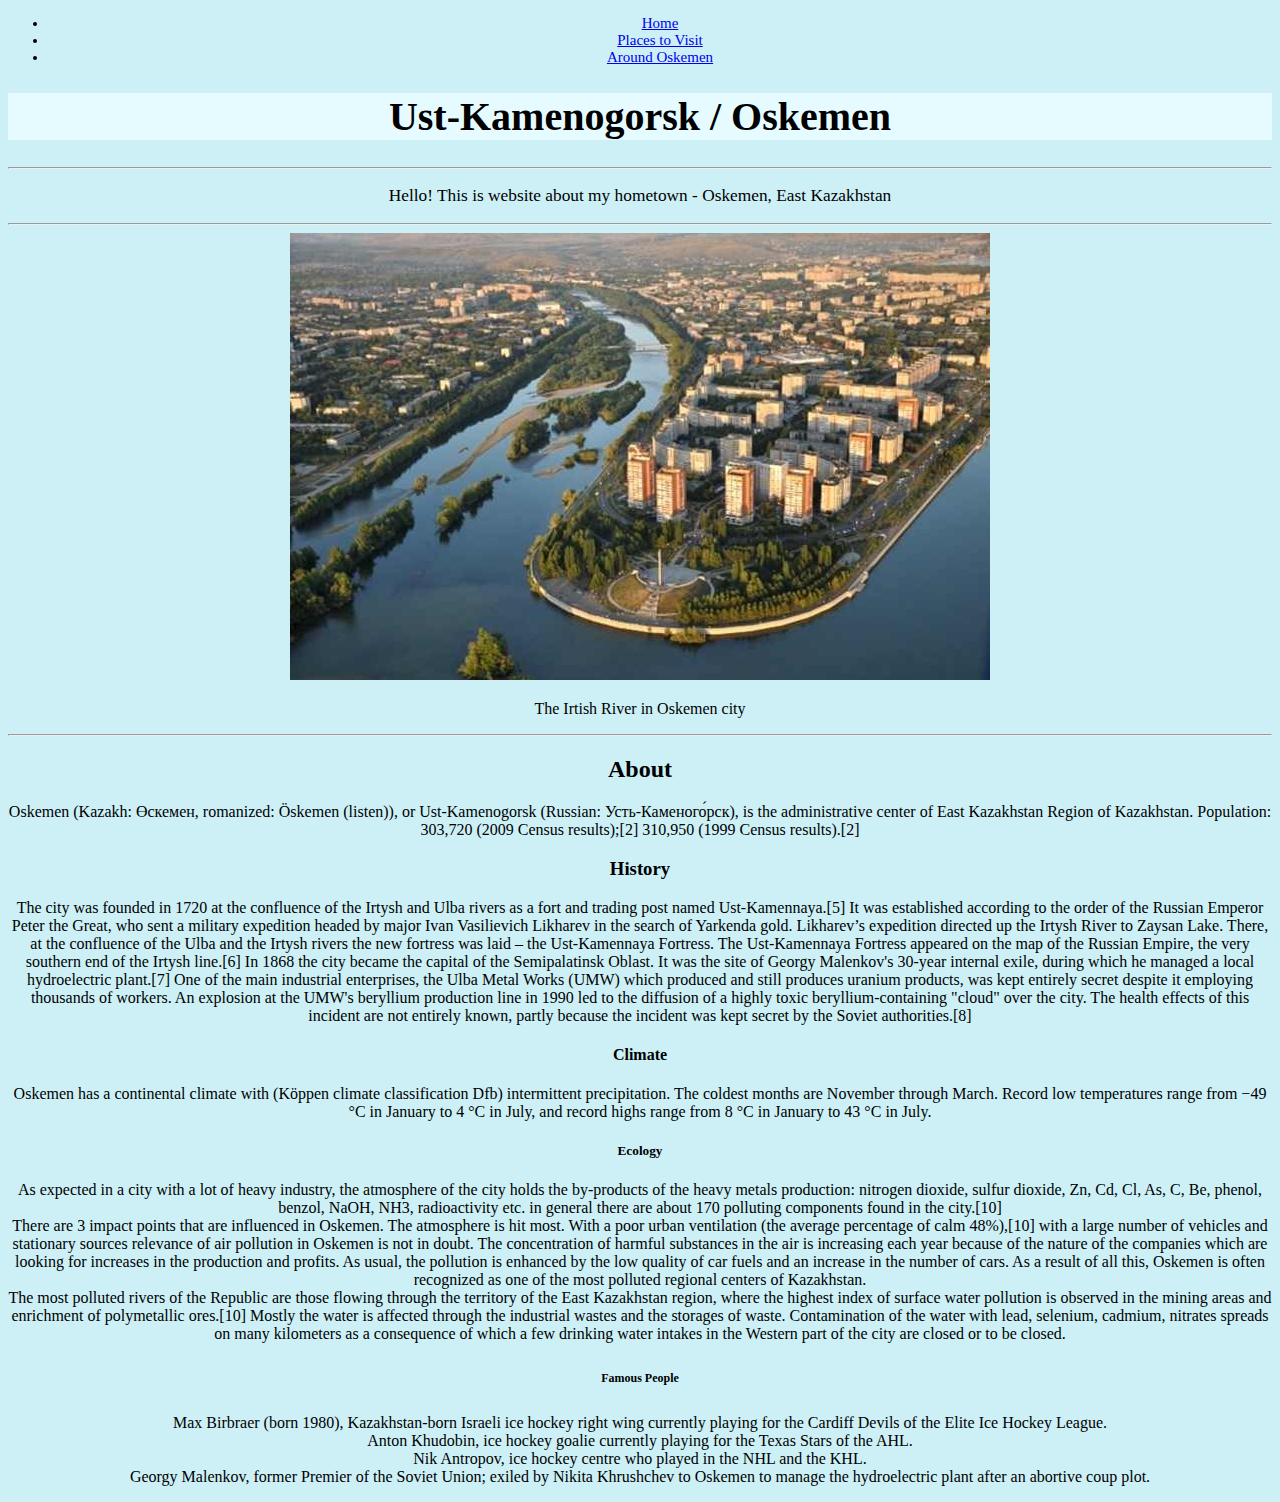
==== index.html @ d0697149 "Commiting using git" ====
<!DOCTYPE html>
<html lang="en">
<head>
<meta charset="UTF-8">
<title>My Hometown</title>
</head>
<body style="text-align: center;font-family: Optima; background-color:#CDF0F7;">
<ul style="font-size: 15px; ">
	<li><a href="index.html">Home</a></li>
	<li><a href="Attractions.html">Places to Visit</a></li>
	<li><a href="around.html">Around Oskemen</a></li>
</ul>

<h1 style="font-size: 30pt; background-color:#E5FBFF;"><strong>Ust-Kamenogorsk / Oskemen</strong></h1>
<hr>
<p style="font-size: 13pt;">Hello! This is website about my hometown - Oskemen, East Kazakhstan</p>
<hr>

	<img src="uka.jpeg" alt="Irtish River" width=“110” height=“60”>
	<p style="text-align: center">The Irtish River in Oskemen city</p>
<hr>

<h2>About</h2>

	<p>Oskemen (Kazakh: Өскемен, romanized: Öskemen (listen)), or Ust-Kamenogorsk (Russian: Усть-Каменого́рск), is the administrative center of East Kazakhstan Region of Kazakhstan. Population: 303,720 (2009 Census results);[2] 310,950 (1999 Census results).[2]</p> <!– this info is taken from https://en.wikipedia.org/wiki/Oskemen --> 


<h3>History</h3>

<p>The city was founded in 1720 at the confluence of the Irtysh and Ulba rivers as a fort and trading post named Ust-Kamennaya.[5] It was established according to the order of the Russian Emperor Peter the Great, who sent a military expedition headed by major Ivan Vasilievich Likharev in the search of Yarkenda gold. Likharev’s expedition directed up the Irtysh River to Zaysan Lake. There, at the confluence of the Ulba and the Irtysh rivers the new fortress was laid – the Ust-Kamennaya Fortress. The Ust-Kamennaya Fortress appeared on the map of the Russian Empire, the very southern end of the Irtysh line.[6] In 1868 the city became the capital of the Semipalatinsk Oblast. It was the site of Georgy Malenkov's 30-year internal exile, during which he managed a local hydroelectric plant.[7]

One of the main industrial enterprises, the Ulba Metal Works (UMW) which produced and still produces uranium products, was kept entirely secret despite it employing thousands of workers. An explosion at the UMW's beryllium production line in 1990 led to the diffusion of a highly toxic beryllium-containing "cloud" over the city. The health effects of this incident are not entirely known, partly because the incident was kept secret by the Soviet authorities.[8]</p> 

	<h4>Climate</h4>
<p>Oskemen has a continental climate with (Köppen climate classification Dfb) intermittent precipitation. The coldest months are November through March. Record low temperatures range from −49 °C in January to 4 °C in July, and record highs range from 8 °C in January to 43 °C in July.</p>

	<h5>Ecology</h5>
<p>As expected in a city with a lot of heavy industry, the atmosphere of the city holds the by-products of the heavy metals production: nitrogen dioxide, sulfur dioxide, Zn, Cd, Cl, As, C, Be, phenol, benzol, NaOH, NH3, radioactivity etc. in general there are about 170 polluting components found in the city.[10]<br>

There are 3 impact points that are influenced in Oskemen. The atmosphere is hit most. With a poor urban ventilation (the average percentage of calm 48%),[10] with a large number of vehicles and stationary sources relevance of air pollution in Oskemen is not in doubt. The concentration of harmful substances in the air is increasing each year because of the nature of the companies which are looking for increases in the production and profits. As usual, the pollution is enhanced by the low quality of car fuels and an increase in the number of cars. As a result of all this, Oskemen is often recognized as one of the most polluted regional centers of Kazakhstan.
<br>
The most polluted rivers of the Republic are those flowing through the territory of the East Kazakhstan region, where the highest index of surface water pollution is observed in the mining areas and enrichment of polymetallic ores.[10] Mostly the water is affected through the industrial wastes and the storages of waste. Contamination of the water with lead, selenium, cadmium, nitrates spreads on many kilometers as a consequence of which a few drinking water intakes in the Western part of the city are closed or to be closed.</p>

	<h6 style="font-size: 12px">Famous People</h6>
<p>Max Birbraer (born 1980), Kazakhstan-born Israeli ice hockey right wing currently playing for the Cardiff Devils of the Elite Ice Hockey League.
<br>Anton Khudobin, ice hockey goalie currently playing for the Texas Stars of the AHL.<br>
Nik Antropov, ice hockey centre who played in the NHL and the KHL.<br>
Georgy Malenkov, former Premier of the Soviet Union; exiled by Nikita Khrushchev to Oskemen to manage the hydroelectric plant after an abortive coup plot.</p>

</body>
</html>
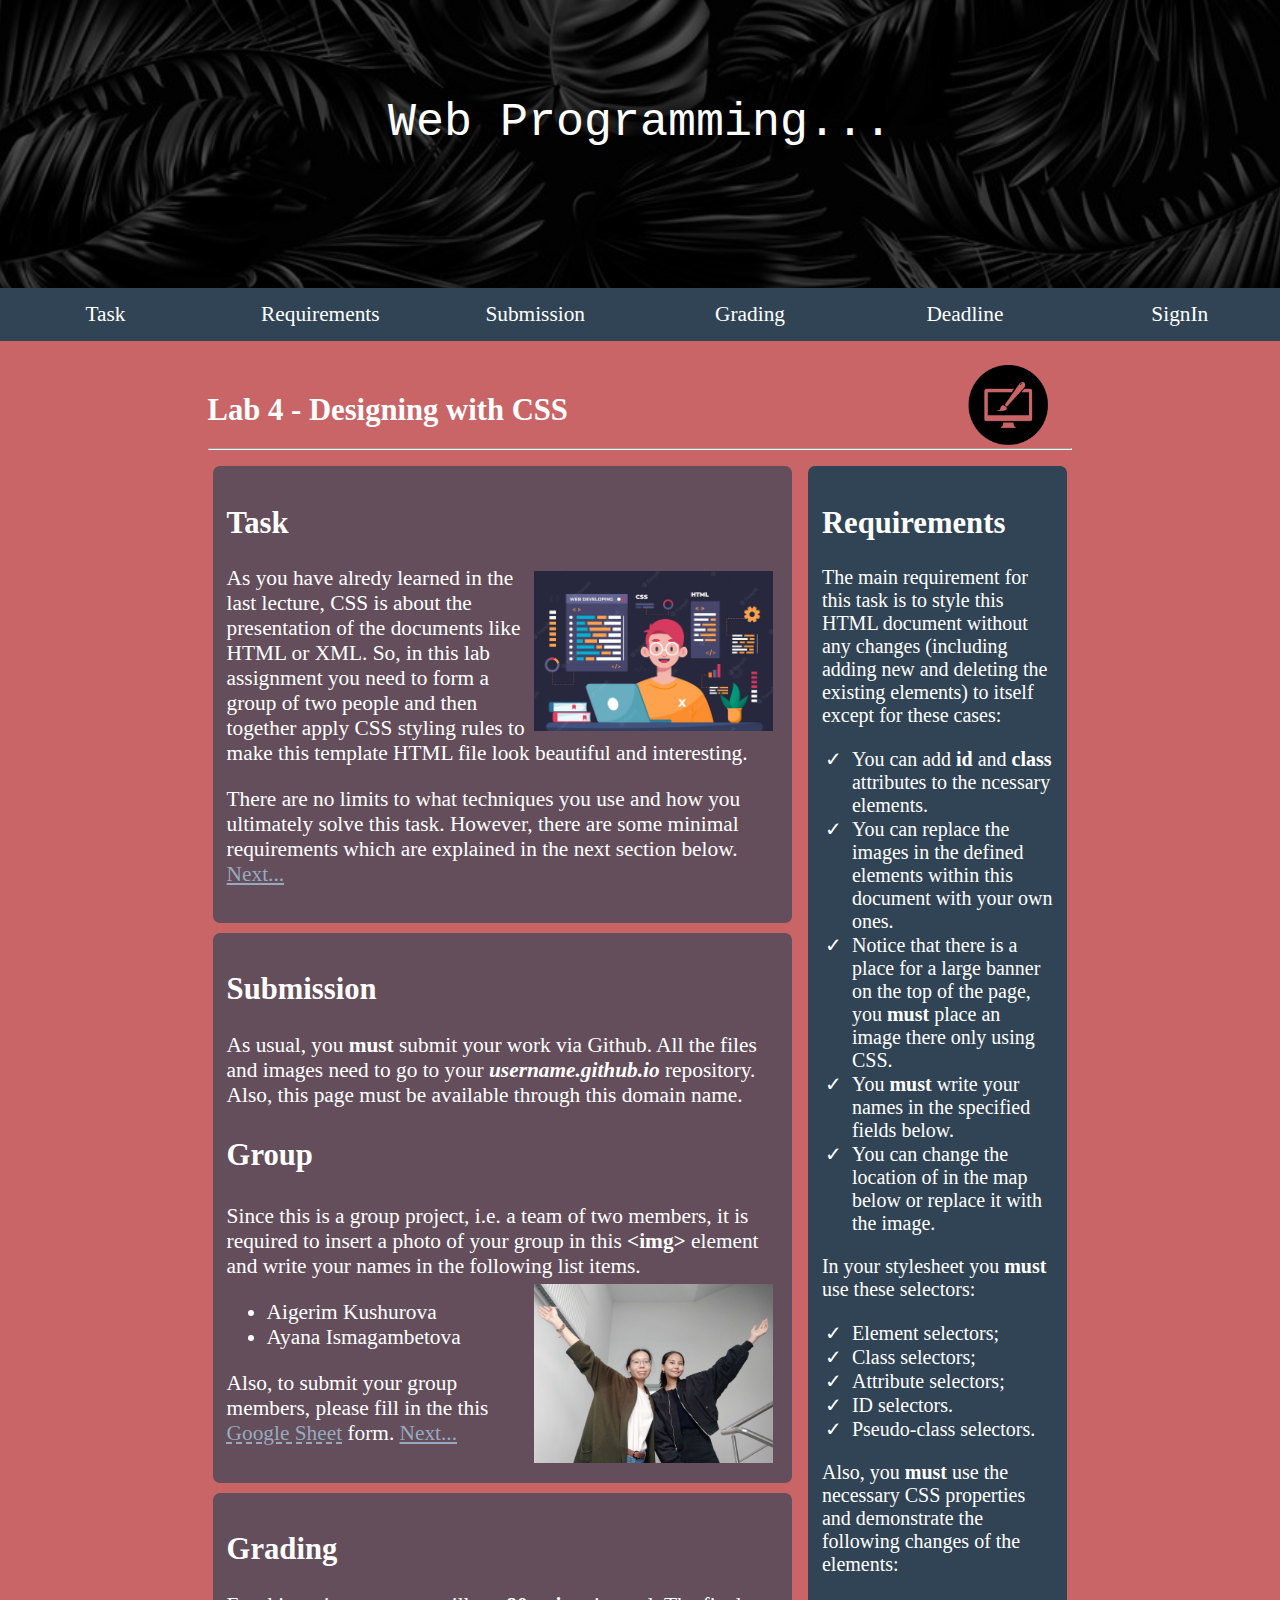
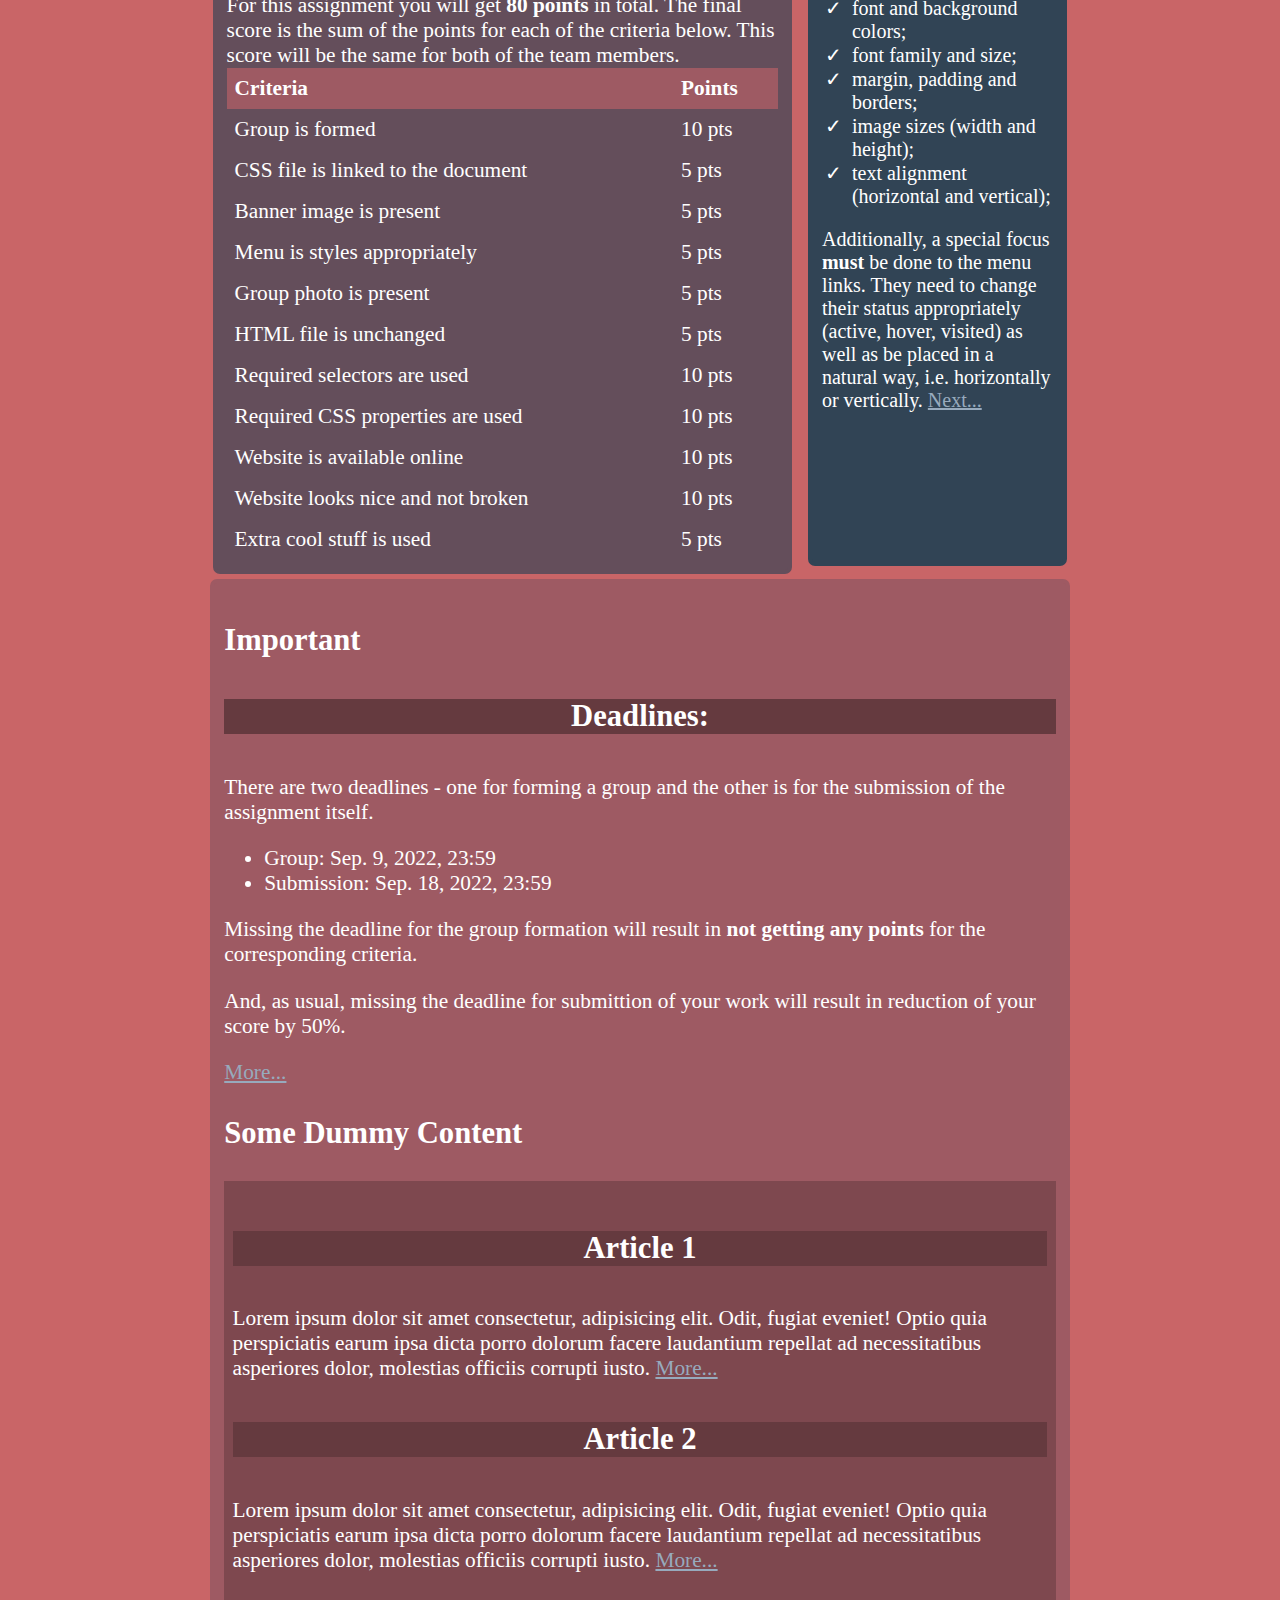
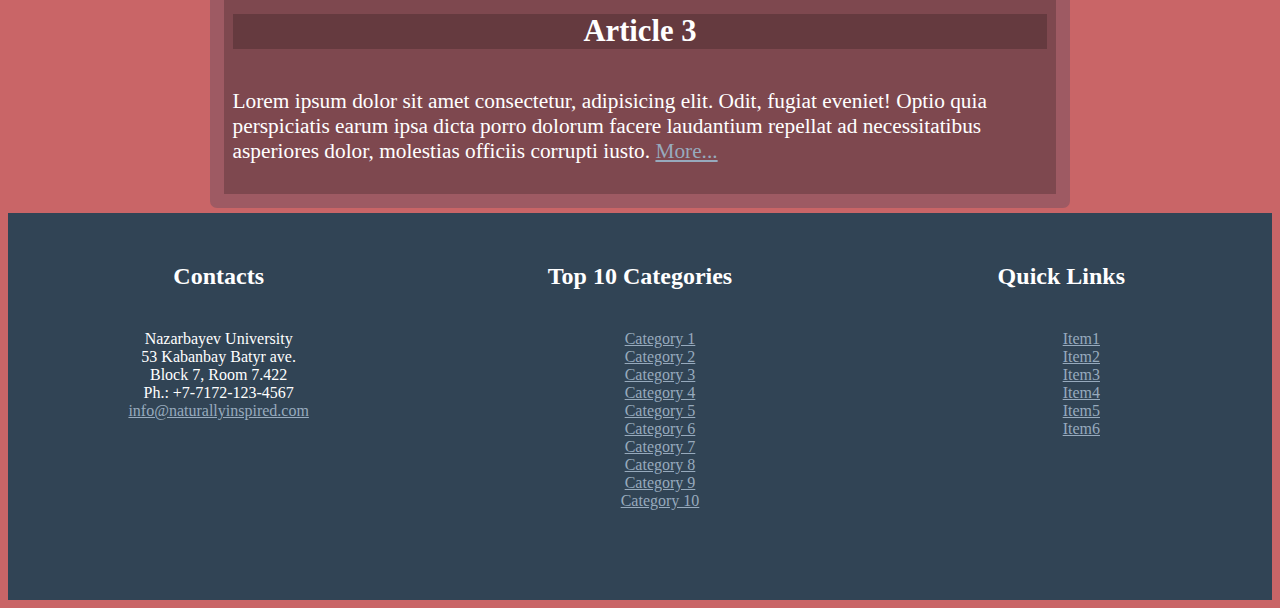
==== commit 7e88e824: "lab4-5" ====
--- a/index.html
+++ b/index.html
@@ -1,51 +1,323 @@
 <!DOCTYPE html>
 <html lang="en">
 <head>
-<meta charset="UTF-8">
-<title>My Hometown</title>
+  <meta charset="UTF-8">
+  <meta http-equiv="X-UA-Compatible" content="IE=edge">
+  <meta name="viewport" content="width=device-width, initial-scale=1.0">
+ <!--linking css style file-->
+ <link rel='stylesheet' href='mystyles.css'>
+  <title>CSS Design</title>
 </head>
-<body style="text-align: center;font-family: Optima; background-color:#CDF0F7;">
-<ul style="font-size: 15px; ">
-	<li><a href="index.html">Home</a></li>
-	<li><a href="Attractions.html">Places to Visit</a></li>
-	<li><a href="around.html">Around Oskemen</a></li>
-</ul>
-
-<h1 style="font-size: 30pt; background-color:#E5FBFF;"><strong>Ust-Kamenogorsk / Oskemen</strong></h1>
-<hr>
-<p style="font-size: 13pt;">Hello! This is website about my hometown - Oskemen, East Kazakhstan</p>
-<hr>
-
-	<img src="uka.jpeg" alt="Irtish River" width=“110” height=“60”>
-	<p style="text-align: center">The Irtish River in Oskemen city</p>
-<hr>
-
-<h2>About</h2>
-
-	<p>Oskemen (Kazakh: Өскемен, romanized: Öskemen (listen)), or Ust-Kamenogorsk (Russian: Усть-Каменого́рск), is the administrative center of East Kazakhstan Region of Kazakhstan. Population: 303,720 (2009 Census results);[2] 310,950 (1999 Census results).[2]</p> <!– this info is taken from https://en.wikipedia.org/wiki/Oskemen --> 
-
-
-<h3>History</h3>
-
-<p>The city was founded in 1720 at the confluence of the Irtysh and Ulba rivers as a fort and trading post named Ust-Kamennaya.[5] It was established according to the order of the Russian Emperor Peter the Great, who sent a military expedition headed by major Ivan Vasilievich Likharev in the search of Yarkenda gold. Likharev’s expedition directed up the Irtysh River to Zaysan Lake. There, at the confluence of the Ulba and the Irtysh rivers the new fortress was laid – the Ust-Kamennaya Fortress. The Ust-Kamennaya Fortress appeared on the map of the Russian Empire, the very southern end of the Irtysh line.[6] In 1868 the city became the capital of the Semipalatinsk Oblast. It was the site of Georgy Malenkov's 30-year internal exile, during which he managed a local hydroelectric plant.[7]
-
-One of the main industrial enterprises, the Ulba Metal Works (UMW) which produced and still produces uranium products, was kept entirely secret despite it employing thousands of workers. An explosion at the UMW's beryllium production line in 1990 led to the diffusion of a highly toxic beryllium-containing "cloud" over the city. The health effects of this incident are not entirely known, partly because the incident was kept secret by the Soviet authorities.[8]</p> 
-
-	<h4>Climate</h4>
-<p>Oskemen has a continental climate with (Köppen climate classification Dfb) intermittent precipitation. The coldest months are November through March. Record low temperatures range from −49 °C in January to 4 °C in July, and record highs range from 8 °C in January to 43 °C in July.</p>
-
-	<h5>Ecology</h5>
-<p>As expected in a city with a lot of heavy industry, the atmosphere of the city holds the by-products of the heavy metals production: nitrogen dioxide, sulfur dioxide, Zn, Cd, Cl, As, C, Be, phenol, benzol, NaOH, NH3, radioactivity etc. in general there are about 170 polluting components found in the city.[10]<br>
-
-There are 3 impact points that are influenced in Oskemen. The atmosphere is hit most. With a poor urban ventilation (the average percentage of calm 48%),[10] with a large number of vehicles and stationary sources relevance of air pollution in Oskemen is not in doubt. The concentration of harmful substances in the air is increasing each year because of the nature of the companies which are looking for increases in the production and profits. As usual, the pollution is enhanced by the low quality of car fuels and an increase in the number of cars. As a result of all this, Oskemen is often recognized as one of the most polluted regional centers of Kazakhstan.
-<br>
-The most polluted rivers of the Republic are those flowing through the territory of the East Kazakhstan region, where the highest index of surface water pollution is observed in the mining areas and enrichment of polymetallic ores.[10] Mostly the water is affected through the industrial wastes and the storages of waste. Contamination of the water with lead, selenium, cadmium, nitrates spreads on many kilometers as a consequence of which a few drinking water intakes in the Western part of the city are closed or to be closed.</p>
-
-	<h6 style="font-size: 12px">Famous People</h6>
-<p>Max Birbraer (born 1980), Kazakhstan-born Israeli ice hockey right wing currently playing for the Cardiff Devils of the Elite Ice Hockey League.
-<br>Anton Khudobin, ice hockey goalie currently playing for the Texas Stars of the AHL.<br>
-Nik Antropov, ice hockey centre who played in the NHL and the KHL.<br>
-Georgy Malenkov, former Premier of the Soviet Union; exiled by Nikita Khrushchev to Oskemen to manage the hydroelectric plant after an abortive coup plot.</p>
-
+<body>
+  <!-- HEADER -->
+  <header>
+    <div class="banner">Web Programming...</div>
+  </header>
+
+  <!-- Navbar -->
+  <nav>
+      <a class="logo" href="#">
+        <img src="logo.png" alt="logo" width="80px" height="80px">
+      </a>
+      <ul class="menu">
+        <li><a class="active" href="#task">Task</a></li>
+        <li><a href="#requirements">Requirements</a></li>
+        <li><a href="#submission">Submission</a></li>
+        <li><a href="#grading">Grading</a></li>
+        <li><a href="#deadline">Deadline</a></li>
+        <li><a href="#">SignIn</a></li>
+      </ul>
+    </nav>
+
+  <!-- Main Content -->
+  <section class="main_content">
+    <h1 id="main-heading" class="topic">
+      Lab 4 - Designing with CSS 
+    </h1>
+    <hr>
+    <article id="task">
+      <h2 >Task</h2>
+      <p>
+        <img class="taskim" src="nature.jpeg" alt="" width="300px" height="210">
+        As you have alredy learned in the last lecture, 
+        CSS is about the presentation of the documents
+        like HTML or XML.
+        So, in this lab assignment you need to form a group of two people and then together apply
+        CSS styling rules to make this template HTML file look
+        beautiful and interesting.  
+      </p>
+      <p>
+        There are no 
+        limits to what techniques you use and how you 
+        ultimately solve this task. 
+        However, there are some minimal requirements
+        which are explained in the next section below.
+        <a href="#requirements">Next...</a>
+      </p>
+    </article>
+    <article id="requirements">
+      <h2 >Requirements</h2>
+      <p>
+        
+        The main requirement for this task is to 
+        style this HTML document without any 
+        changes (including adding new and deleting the existing elements) to itself except for these cases: 
+        <ul>
+          <li>
+            You can add <strong>id</strong>
+            and <strong>class</strong> 
+            attributes to the ncessary elements. 
+            </li>
+            <li>
+            You can replace the 
+            images in the defined elements within this document with your
+            own ones. 
+            </li><li>
+            Notice that there is a place for a 
+            large banner on the top of the page,
+            you <strong>must</strong> place an image there only using CSS.
+            </li>
+            <li>
+              You <strong>must</strong> write your names in the specified fields below.
+            </li>
+            <li>You can change the location
+              of in the map below or replace it with the image.
+            </li>
+        </ul>
+      </p>
+      <p>
+        In your stylesheet you <strong>must</strong>
+         use these selectors:
+        <ul>
+          <li>Element selectors;</li>
+          <li>Class selectors;</li>
+          <li>Attribute selectors;</li>
+          <li>ID selectors.</li>
+          <li>Pseudo-class selectors.</li>
+        </ul>
+      </p>
+      <p>
+        Also, you <strong>must</strong> 
+        use the necessary CSS properties
+        and demonstrate the following changes
+        of the elements:
+        <ul>
+          <li>font and background colors;</li>
+          <li>font family and size;</li>
+          <li>margin, padding and borders;</li>
+          <li>image sizes (width and height);</li>
+          <li>text alignment (horizontal and vertical);</li>
+        </ul>
+        Additionally, a special focus <strong>must</strong> 
+        be done to the menu links.        
+        They need to change their status appropriately 
+        (active, hover, visited)
+        as well as be placed in a natural way,
+        i.e. horizontally or vertically. 
+        <a href="#submission">Next...</a>
+      </p>
+    </article>
+    <article id="submission">
+      <h2>Submission</h2>
+      <p>
+       As usual, you <strong>must</strong> submit 
+       your work via Github. All the files and images need to go to 
+       your <strong> <i>username.github.io</i> </strong>repository. 
+       Also, this page must be available 
+       through this domain name.
+      </p>
+      <h3>Group</h3>
+      <p>
+        Since this is a group project, i.e. a team of two members,
+        it is required to insert a photo of your group
+        in this <strong>&lt;img&gt;</strong> element and write your names in the
+        following list items. <br>
+         <img src="planets.jpeg" class="planetimg" alt="" width="300px" height="210">
+
+        <ul>
+          <li>Aigerim Kushurova</li>
+          <li>Ayana Ismagambetova</li>
+        </ul>
+        Also, to submit your group members, 
+        please fill in the this 
+        <a href="#">Google Sheet</a> form. 
+        <a href="#grading">  Next...</a>
+      </p>
+    </article>
+    <article id="grading">
+      <h2>Grading</h2>
+      For this assignment you will get 
+      <strong>80 points</strong>  in total.
+      The final score is the sum of the points 
+      for each of the criteria below.
+      This score will be the same for both 
+      of the team members.
+      <table>
+        <tr>
+          <th>Criteria</th>
+          <th>Points</th>
+        </tr>
+        <tr>
+          <td>Group is formed </td>
+          <td>10 pts</td>
+        </tr>
+        <tr>
+          <td>CSS file is linked to the document</td>
+          <td>5 pts</td>
+        </tr>
+        <tr>
+          <td>Banner image is present</td>
+          <td>5 pts</td>
+        </tr>
+        <tr>
+          <td>Menu is styles appropriately</td>
+          <td>5 pts</td>
+        </tr>
+        
+        <tr>
+          <td>Group photo is present </td>
+          <td>5 pts</td>
+        </tr>
+         <tr>
+          <td>HTML file is unchanged</td>
+          <td>5 pts</td>
+        </tr>
+        <tr>
+          <td>Required selectors are used</td>
+          <td>10 pts</td>
+        </tr>
+        <tr>
+          <td>Required CSS properties are used</td>
+          <td>10 pts</td>
+        </tr>
+        <tr>
+          <td>Website is available online</td>
+          <td>10 pts</td>
+        </tr>
+        <tr>
+          <td>Website looks nice and not broken</td>
+          <td>10 pts</td>
+        </tr>
+        <tr>
+          <td>Extra cool stuff is used</td>
+          <td>5 pts</td>
+        </tr>
+        </tr>
+      </table>
+    </article>
+  </section>
+
+  <!-- Aside Information -->
+  <aside>
+    <h3>Important</h3>
+    <section class="aside_content">
+      <article id="deadline">
+        <h4>Deadlines:</h4>
+        There are two deadlines - one for 
+        forming a group and the other is for the 
+        submission of the assignment itself.
+        <ul>
+          <li>Group: Sep. 9, 2022, 23:59</li>
+          <li>Submission: Sep. 18, 2022, 23:59</li>
+        </ul>
+        <p>
+        Missing the deadline for the group formation will result in 
+        <strong> not getting any points</strong> for the corresponding criteria. <br>
+        </p>
+        <p>And, as usual, missing the deadline for submittion of your work will result in reduction of your score by 50%.</p>
+        
+        <a href="#">More...</a>
+      </article>
+      </section>
+     
+        <h3>Some Dummy Content</h3>
+       <section class="articles">
+        <article>
+        <h4>Article 1</h4>
+        <p>
+          Lorem ipsum dolor sit amet consectetur, 
+          adipisicing elit. Odit, fugiat eveniet! 
+          Optio quia perspiciatis earum ipsa dicta 
+          porro dolorum facere laudantium repellat 
+          ad necessitatibus asperiores dolor, molestias 
+          officiis corrupti iusto.
+          <a href="#">More...</a>
+        </p>
+      </article>
+      <article>
+        <h4>Article 2</h4>
+        <p>
+          Lorem ipsum dolor sit amet consectetur, 
+          adipisicing elit. Odit, fugiat eveniet! 
+          Optio quia perspiciatis earum ipsa dicta 
+          porro dolorum facere laudantium repellat 
+          ad necessitatibus asperiores dolor, molestias 
+          officiis corrupti iusto.
+          <a href="#">More...</a>
+        </p>
+      </article>
+      <article>
+        <h4>Article 3</h4>
+        <p>
+          Lorem ipsum dolor sit amet consectetur, 
+          adipisicing elit. Odit, fugiat eveniet! 
+          Optio quia perspiciatis earum ipsa dicta 
+          porro dolorum facere laudantium repellat 
+          ad necessitatibus asperiores dolor, molestias 
+          officiis corrupti iusto.
+          <a href="#">More...</a>
+        </p>
+      </article>
+    </section>
+  </aside>
+
+  <!-- FOOTER -->
+  <footer>
+    <div class="contacts">
+      <div class="cont_info">
+        <h5>Contacts</h5>
+        <p>
+          Nazarbayev University <br>
+          53 Kabanbay Batyr ave. <br>
+          Block 7, Room 7.422 <br>
+          Ph.: +7-7172-123-4567 <br>
+          <a href="mailto:info@naturallyinspired.com" class="email">
+            info@naturallyinspired.com
+          </a>
+        </p>
+      </div>
+      <div class="map">
+          <iframe src="https://maps.google.com/maps?q=Nazarbayev%20university,%20Nur-Sultan&t=&z=13&ie=UTF8&iwloc=&output=embed" 
+                  frameborder="0" scrolling="no" marginheight="0" marginwidth="0">
+          </iframe>
+      </div>
+    </div>
+    <div class="categories">
+      <h5>Top 10 Categories</h5>
+      <ul>
+        <li><a href="#">Category 1</a></li>
+        <li><a href="#">Category 2</a></li>
+        <li><a href="#">Category 3</a></li>
+        <li><a href="#">Category 4</a></li>
+        <li><a href="#">Category 5</a></li>
+        <li><a href="#">Category 6</a></li>
+        <li><a href="#">Category 7</a></li>
+        <li><a href="#">Category 8</a></li>
+        <li><a href="#">Category 9</a></li>
+        <li><a href="#">Category 10</a></li>
+      </ul>
+    </div>
+    <div class="quick_links">
+      <h5>Quick Links</h5>
+      <ul>
+        <li><a href="#">Item1</a></li>
+        <li><a href="#">Item2</a></li>
+        <li><a href="#">Item3</a></li>
+        <li><a href="#">Item4</a></li>
+        <li><a href="#">Item5</a></li>
+        <li><a href="#">Item6</a></li>
+      </ul>
+    </div>
+  </footer>
 </body>
 </html>--- a/mystyles.css
+++ b/mystyles.css
@@ -0,0 +1,248 @@
+
+html {
+  margin: 0;
+  padding: 0;
+}
+
+body {
+  color: white;
+  background-color: #C96567;
+  font-family: Baskerville;
+  font-size: 16pt;
+}
+
+
+ul.menu {
+  list-style-type: none;
+  width: 102%;
+  margin-top: 0;
+  margin-left: -10px;
+  padding: 0;
+  overflow: hidden;
+  position: relative;
+  top: 0;
+  font-family: Garamond, serif;
+}
+
+ul.menu li {
+  float: left;
+  width: 16.6666%;
+}
+
+ul.menu li a {
+  display: block;
+  color: white;
+  text-align: center;
+  padding: 14px 16px;
+  text-decoration: none;
+}
+
+ul.menu li a:hover {
+  background-color: #97aabd;
+  color: #644e5b;
+}
+
+ul.menu, .active {
+  background-color: #314455;
+  color: white;
+}
+
+a:link {
+  color: #97aabd;
+}
+
+a:visited {
+  color: black;
+}
+
+a:hover {
+  color: white;
+}
+
+a:active {
+  color: #97aabd;
+}
+
+.main_content {
+	width: 70%;
+	margin:  10px auto;
+  padding:  10px;
+}
+* {
+  box-sizing: border-box;
+}
+table {
+  border-collapse: collapse;
+  width: 100%;
+}
+
+th, td {
+  text-align: left;
+  padding: 8px;
+}
+
+th {
+  background-color: #9e5a63;
+  color: white;
+}
+.main_content a[href="#"] {
+  text-decoration: underline;
+  text-decoration-style: dashed;
+}
+#task, #submission, #grading {
+  float:  left;
+  width: 67%;
+  border: 4px solid #644e5b;
+  border-radius: 7px;
+  padding: 10px;
+  background-color: #644e5b;
+  margin: 5px;
+}
+
+#requirements {
+  float: right;
+  width: 30%;
+  border: 4px solid #314455;
+  border-radius: 7px;
+  padding: 10px;
+  background-color: #314455;
+  margin: 5px;
+  font-size: 15pt;
+  padding-bottom: 15%;
+}
+
+aside {
+  clear: both;
+}
+aside {
+  width: 68%;
+  margin:  5px auto;
+  padding:  10px;
+  border: 4px solid #9e5a63;
+  border-radius: 7px;
+  background-color: #9e5a63 ;
+}
+
+
+/*#requirements {
+	clear:  both;
+}*/
+
+
+.banner {
+  text-align: center;
+  color:  white;
+  font-size: 30pt ;
+  font-family: monospace;
+  background-image: url("banner.jpeg");
+  height: 250px;
+  background-position: center;
+  background-repeat: no-repeat;
+  background-size: cover;
+  position: relative;
+  margin: -10px;
+  vertical-align: middle;
+  line-height: 250px;
+  transition: width 2s, height 2s;
+}
+/*img transition*/
+.banner:hover {
+  height: 300px;
+  font-size: 35pt ;
+  vertical-align: middle;
+}
+
+
+.topic {
+  position: relative;
+}
+
+h1, h2, h3, h4 {
+  font-family: Optima;
+  font-size: 23pt;
+}
+
+h4 {text-align: center; background-color: #653A3F;}
+h5 { font-family: Optima;
+  font-size: 18pt;}
+
+.articles {
+  background-color: #7E484F;
+  padding: 1%;
+}
+
+.logo {
+  position: absolute;
+  padding-top: 6%;
+  padding-left: 75%;
+  padding-right: 15%;
+  animation-name: logoanim;
+  animation-duration: 3.5s;
+  animation-iteration-count: 3;
+}
+/*img animation*/
+@keyframes logoanim {
+  0%   {right:0px; }
+  25%  {right:0px; }
+  50%  {right:200px; }
+  75%  {right:0px; }
+  100% {right:0px; }
+}
+
+
+img.taskim {
+  height: 100%;
+  width: 250px;
+  float: right;
+  padding: 1%;
+}
+
+
+img.planetimg {
+  height: 100%;
+  width: 250px;
+  float: right;
+  padding: 1%;
+  transition: width 2s, height 2s;
+}
+ 
+/*img transition*/
+img.planetimg:hover {
+  height: 100%;
+  width: 300px;
+}
+
+
+footer ul {
+  list-style-type: none;
+}
+
+footer {
+  display: flex;
+  flex-direction: row;
+  background-color: #314455;
+  font-family: Optima;
+  font-size: 12pt;
+}
+footer > div {
+  width: 33%;
+  margin: 10px;
+  text-align: center;
+}
+
+#requirements ul li::marker {
+    content: '\2713';
+  }
+
+#requirements ul li {
+  padding-left: 10px;
+}
+
+#requirements ul {
+  padding-left: 1em;
+}
+
+
+.email {
+  color: #65A8B5;
+}
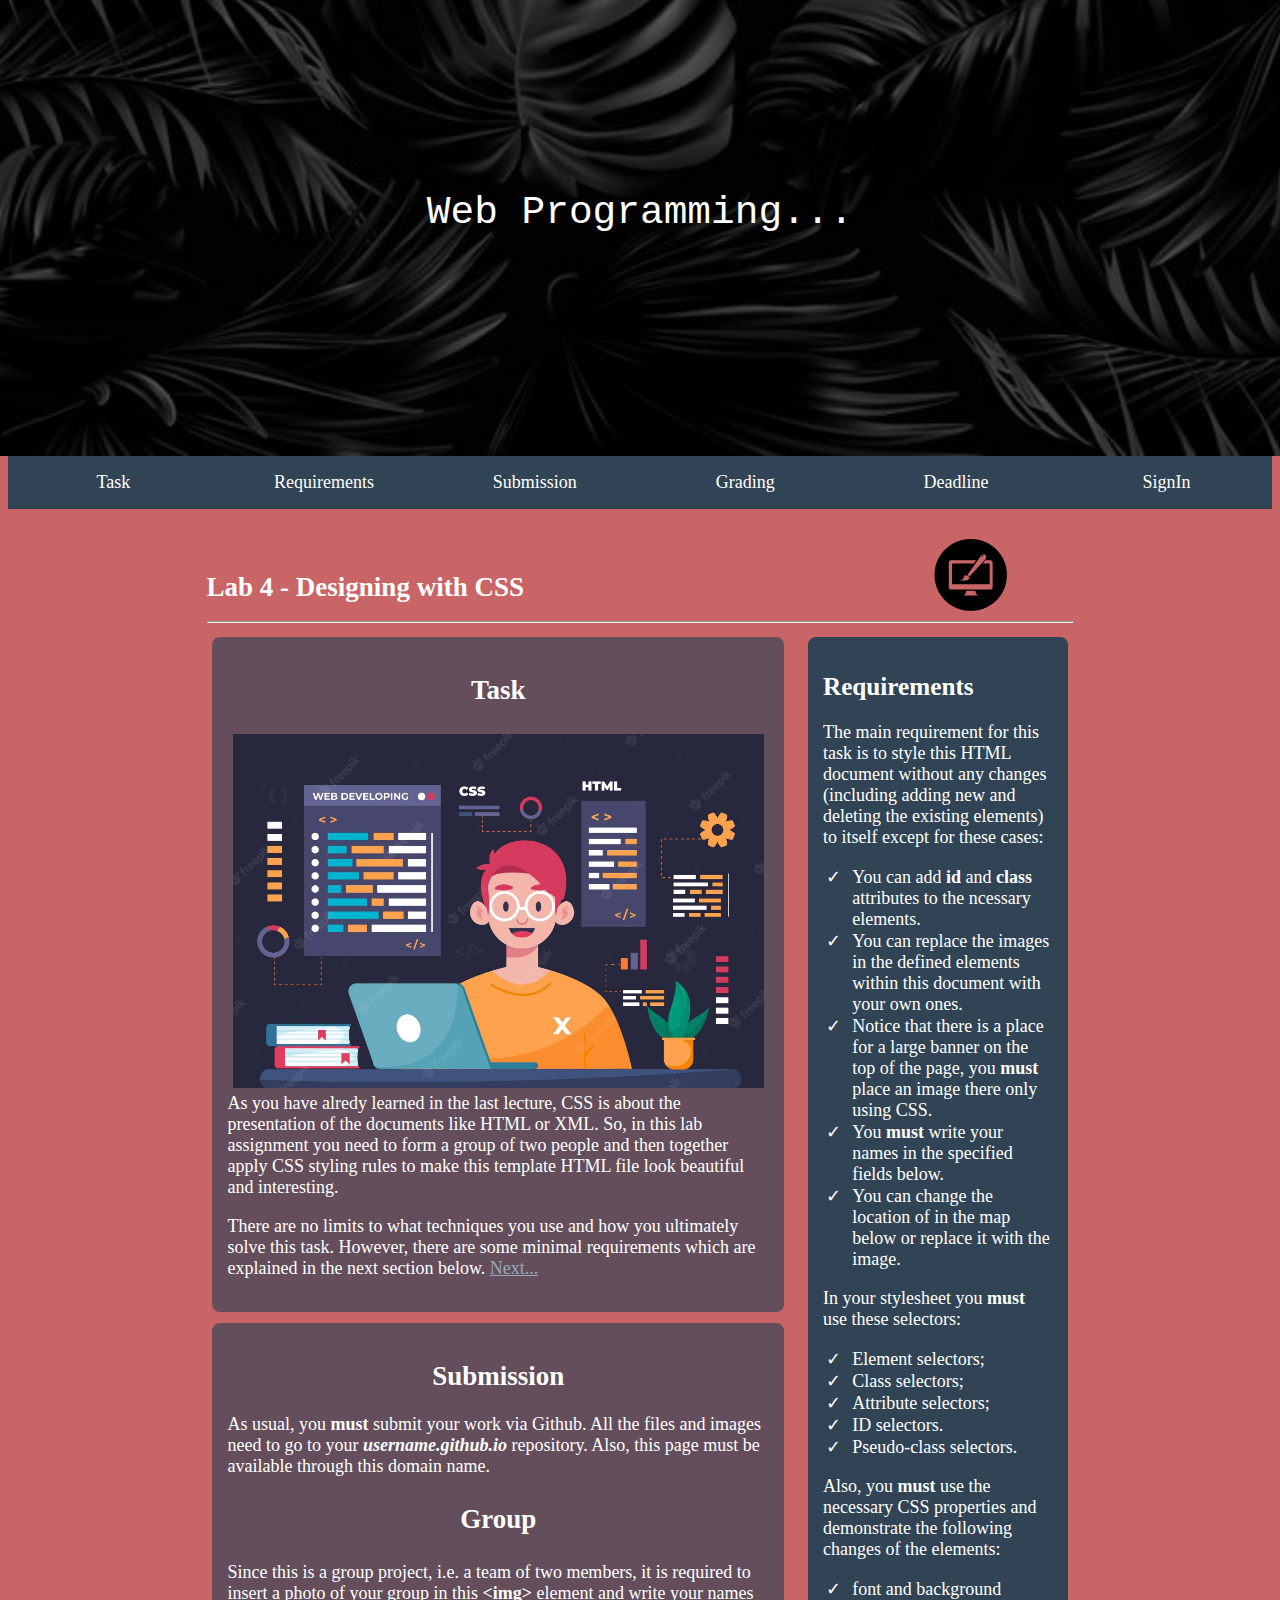
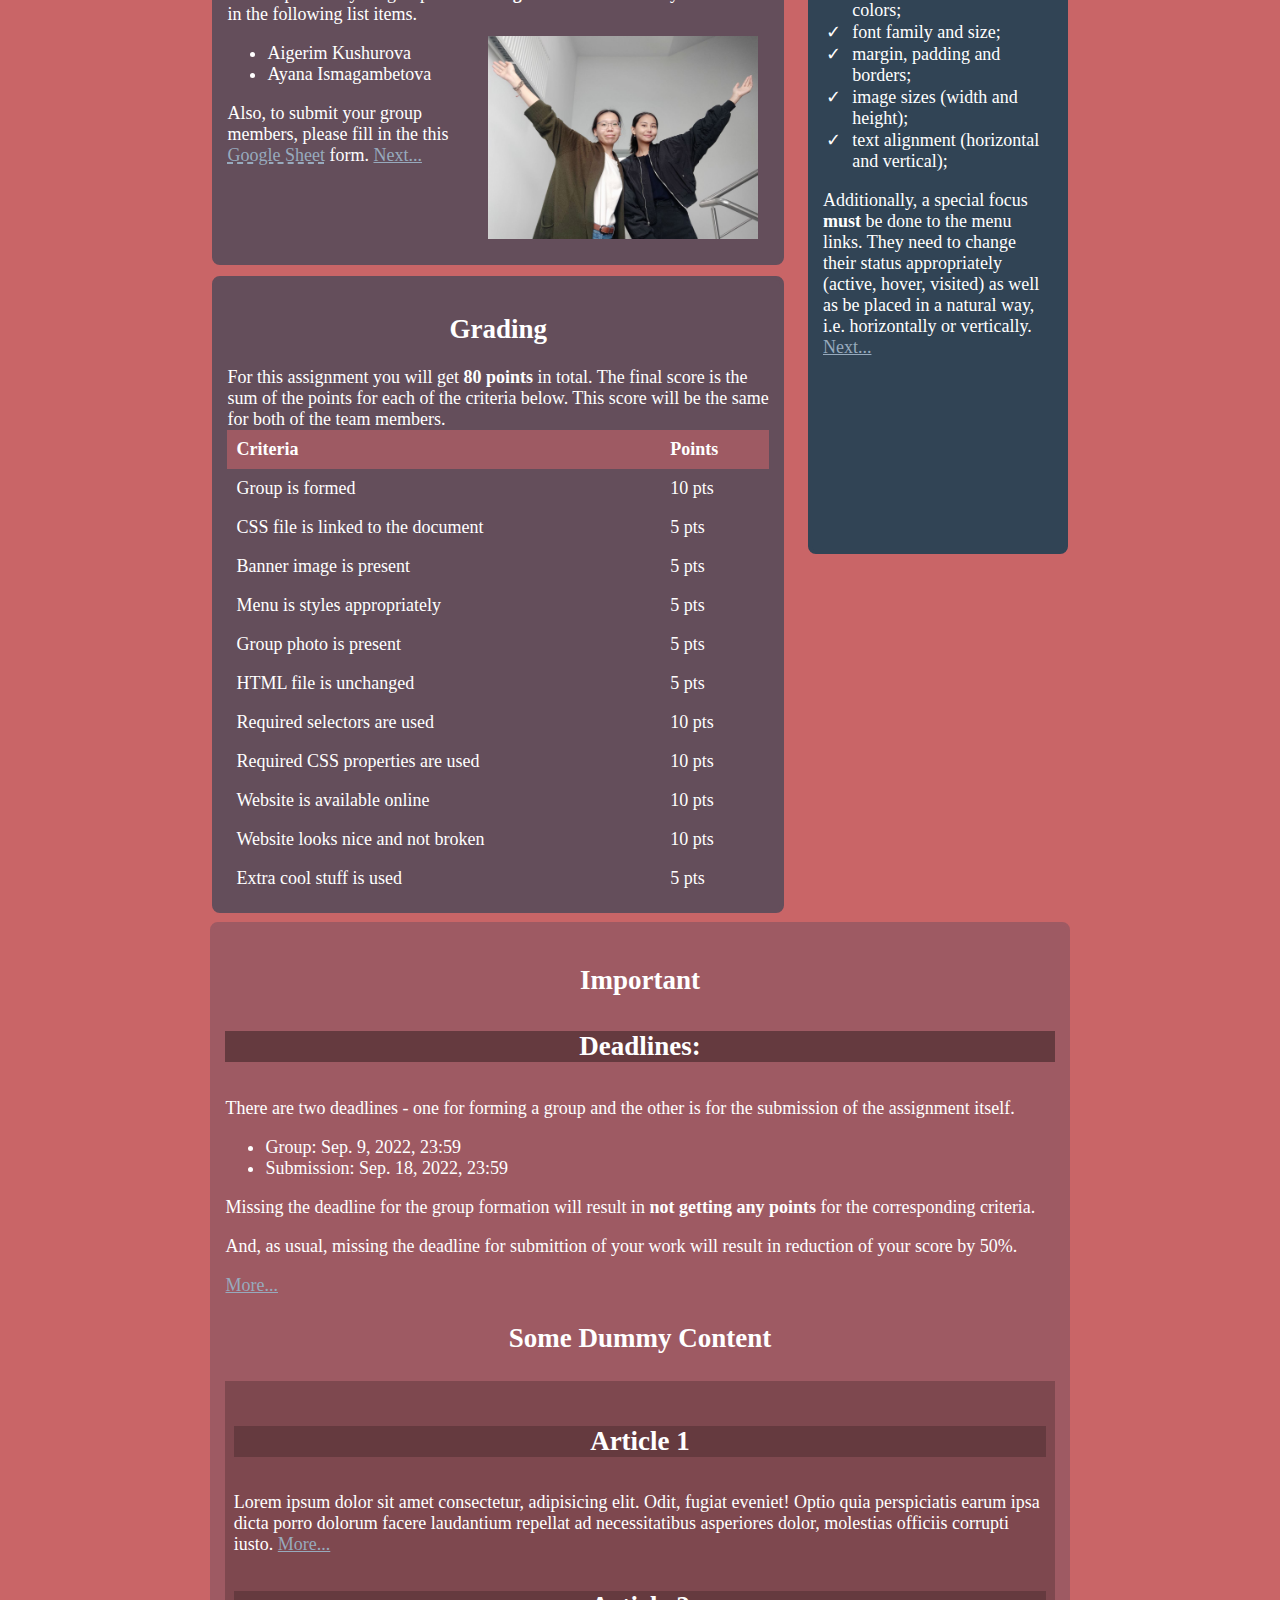
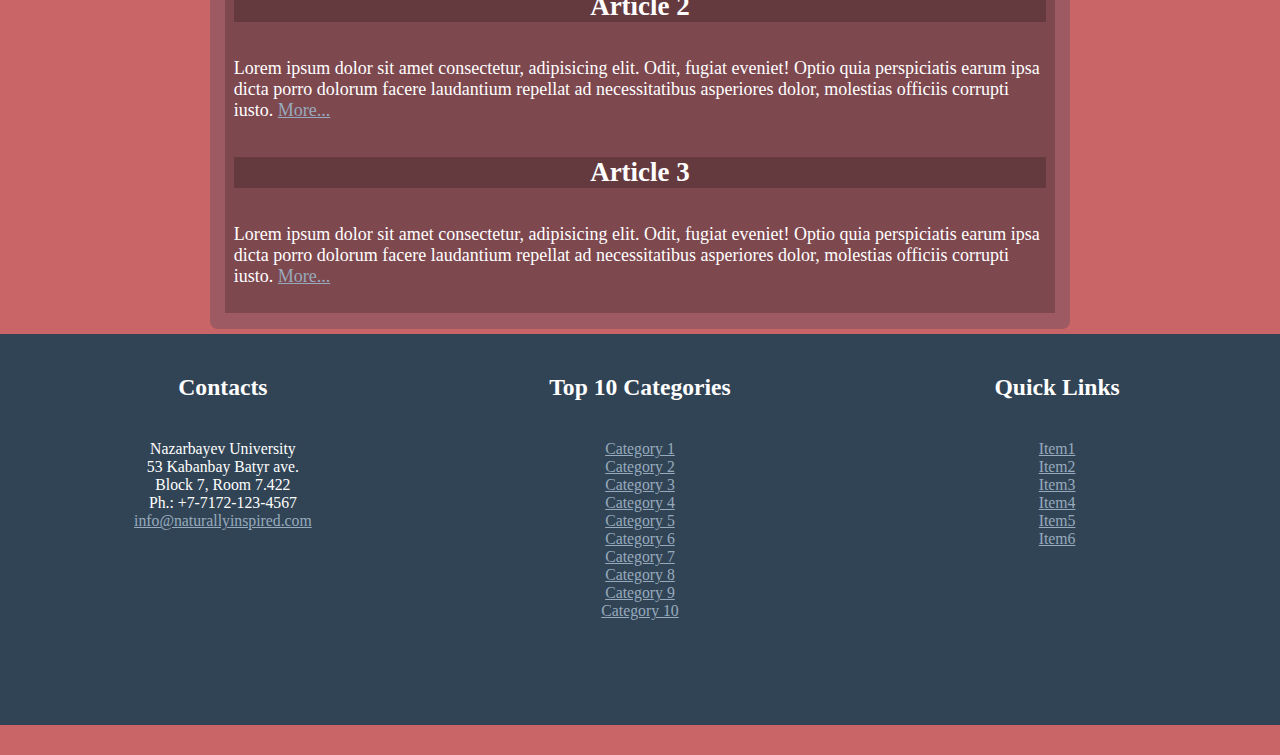
==== commit 9de89ca4: "lab6" ====
--- a/index.html
+++ b/index.html
@@ -17,7 +17,7 @@
   <!-- Navbar -->
   <nav>
       <a class="logo" href="#">
-        <img src="logo.png" alt="logo" width="80px" height="80px">
+        <img src="logo.png" class="logoim" alt="logo" width="80px" height="80px">
       </a>
       <ul class="menu">
         <li><a class="active" href="#task">Task</a></li>
--- a/mystyles.css
+++ b/mystyles.css
@@ -8,15 +8,15 @@
   color: white;
   background-color: #C96567;
   font-family: Baskerville;
-  font-size: 16pt;
+  font-size: 1.1250em;
 }
 
 
 ul.menu {
   list-style-type: none;
-  width: 102%;
+  width: 100%;
   margin-top: 0;
-  margin-left: -10px;
+  /*margin-left:10px;*/
   padding: 0;
   overflow: hidden;
   position: relative;
@@ -26,14 +26,14 @@
 
 ul.menu li {
   float: left;
-  width: 16.6666%;
+  width: 16.66666667%;
 }
 
 ul.menu li a {
   display: block;
   color: white;
   text-align: center;
-  padding: 14px 16px;
+  padding: 0.8750em 1em;
   text-decoration: none;
 }
 
@@ -47,6 +47,7 @@
   color: white;
 }
 
+
 a:link {
   color: #97aabd;
 }
@@ -65,8 +66,8 @@
 
 .main_content {
 	width: 70%;
-	margin:  10px auto;
-  padding:  10px;
+	margin:  0.5em auto;
+  padding:  0.5em;
 }
 * {
   box-sizing: border-box;
@@ -78,7 +79,7 @@
 
 th, td {
   text-align: left;
-  padding: 8px;
+  padding: 0.5em;
 }
 
 th {
@@ -89,26 +90,32 @@
   text-decoration: underline;
   text-decoration-style: dashed;
 }
+
+
 #task, #submission, #grading {
   float:  left;
-  width: 67%;
-  border: 4px solid #644e5b;
-  border-radius: 7px;
-  padding: 10px;
+  width: 66%;
+  border: 0.25em solid #644e5b;
+  border-radius: 0.4375em;
+  padding: 0.6250em;
   background-color: #644e5b;
-  margin: 5px;
+  margin: 0.3125em;
+}
+
+#grading {
+  margin-bottom: 0.5em;
 }
 
 #requirements {
   float: right;
   width: 30%;
-  border: 4px solid #314455;
-  border-radius: 7px;
-  padding: 10px;
+  border: 0.25em solid #314455;
+  border-radius: 0.4375em;
+  padding: 0.6250em;
   background-color: #314455;
-  margin: 5px;
-  font-size: 15pt;
-  padding-bottom: 15%;
+  margin: 0.3125em;
+  font-size: 1em;
+  padding-bottom: 20%;
 }
 
 aside {
@@ -116,117 +123,108 @@
 }
 aside {
   width: 68%;
-  margin:  5px auto;
-  padding:  10px;
-  border: 4px solid #9e5a63;
-  border-radius: 7px;
-  background-color: #9e5a63 ;
-}
-
-
-/*#requirements {
-	clear:  both;
-}*/
+  margin:  0.3125em auto;
+  padding:  0.6250em;
+  border: 0.25em solid #9e5a63;
+  border-radius: 0.4375em;
+  background-color: #9e5a63;
+}
+
+
 
 
 .banner {
   text-align: center;
   color:  white;
-  font-size: 30pt ;
+  font-size: 2.4em ;
   font-family: monospace;
   background-image: url("banner.jpeg");
-  height: 250px;
+  height: 45vh;
   background-position: center;
   background-repeat: no-repeat;
   background-size: cover;
   position: relative;
-  margin: -10px;
+  margin: -3% -10% 0 -10%;
   vertical-align: middle;
-  line-height: 250px;
+  line-height: 45vh;
   transition: width 2s, height 2s;
 }
 /*img transition*/
 .banner:hover {
-  height: 300px;
-  font-size: 35pt ;
-  vertical-align: middle;
+  height: 54vh;
+  font-size: 2.7em ;
+  line-height: 54vh;
 }
 
 
 .topic {
   position: relative;
-}
-
-h1, h2, h3, h4 {
+  margin-top: -9vh;
+}
+
+h1, h2, h3, h4, h5 {
   font-family: Optima;
-  font-size: 23pt;
-}
-
-h4 {text-align: center; background-color: #653A3F;}
-h5 { font-family: Optima;
-  font-size: 18pt;}
+  font-size: 1.5em;
+  text-align: center;
+}
+
+h4 { background-color: #653A3F;}
+
+h1 {text-align: left;}
+
+
+#requirements > h2 {
+  font-size: 1.4em;
+  text-align: left;
+}
 
 .articles {
   background-color: #7E484F;
   padding: 1%;
 }
 
-.logo {
-  position: absolute;
-  padding-top: 6%;
-  padding-left: 75%;
-  padding-right: 15%;
-  animation-name: logoanim;
-  animation-duration: 3.5s;
-  animation-iteration-count: 3;
-}
-/*img animation*/
-@keyframes logoanim {
-  0%   {right:0px; }
-  25%  {right:0px; }
-  50%  {right:200px; }
-  75%  {right:0px; }
-  100% {right:0px; }
-}
-
-
 img.taskim {
-  height: 100%;
-  width: 250px;
+  height: auto;
+  width: 100%;
   float: right;
   padding: 1%;
 }
 
 
 img.planetimg {
-  height: 100%;
-  width: 250px;
+  height: 75%;
+  width: 15.625em;
   float: right;
   padding: 1%;
   transition: width 2s, height 2s;
+  margin: 1%;
 }
  
 /*img transition*/
 img.planetimg:hover {
   height: 100%;
-  width: 300px;
+  width: 18.75em;
 }
 
 
 footer ul {
   list-style-type: none;
+  padding: 0;
 }
 
 footer {
   display: flex;
   flex-direction: row;
+  justify-content: center;
   background-color: #314455;
   font-family: Optima;
-  font-size: 12pt;
-}
+  font-size: 0.8750em;
+  margin: 0 -5% -1% -5%;
+  padding: 0 5% 2% 5% ;
+}
+
 footer > div {
   width: 33%;
-  margin: 10px;
   text-align: center;
 }
 
@@ -235,7 +233,7 @@
   }
 
 #requirements ul li {
-  padding-left: 10px;
+  padding-left: 0.6250em;
 }
 
 #requirements ul {
@@ -246,3 +244,277 @@
 .email {
   color: #65A8B5;
 }
+
+nav {
+  display: grid;
+  grid-template-columns: auto auto auto auto auto auto;
+  grid-template-rows: auto 12vh;
+
+}
+
+.logo {
+  grid-area: 2 / 5 / 3 / 6;
+  text-align: center;
+  position: relative;
+  text-align: right;
+  vertical-align: middle;
+  padding-right: 20%;
+  animation-name: logoanim;
+  animation-duration: 2s;
+  animation-iteration-count: 3;
+  margin: 0.7em;
+}
+
+img.logoim {
+  width: 15%;
+  height: auto;
+}
+
+
+/*img animation*/
+@keyframes logoanim {
+  0%   {right:0% ; }
+  25%  {right:0% ; }
+  50%  {right:20%; }
+  75%  {right:0% ; }
+  100% {right:0% ; }
+}
+
+
+
+.menu {
+  grid-area: 1 / 1 / 2 / span 6;
+}
+
+
+
+/*phone*/
+@media screen and (min-width: 300px) and (max-width: 767px) {
+
+
+  ul.menu li{
+    float: none;
+    width:  100%;
+  }
+
+  .banner {
+  font-size: 1.5em;
+}
+
+.banner:hover {
+  font-size: 1.8em;
+}
+body {
+  color: white;
+  background-color: #C96567;
+  font-family: Baskerville;
+  font-size: 1.3em;
+}
+  ul.menu li{
+    float: none;
+    width:  100%;
+  }
+nav{
+    margin-bottom: 10%;
+}
+.logo {
+  text-align: center;
+  grid-area: 2 / 2 / 3 / span 4;
+  padding-right: 0;
+}
+
+@keyframes logoanim {
+  0%   {right:0% ; }
+  25%  {right:-10% ; }
+  50%  {right:0%; }
+  75%  {right:10% ; }
+  100% {right:0% ; }
+}
+
+
+.main_content {
+  width: 100%;
+  padding: 0;
+}
+
+
+#task, #submission, #grading, #requirements{
+    float: none;
+    width:  100%;
+    margin-left: 0;
+    margin-right: 0;
+
+}
+
+
+img.taskim {
+     padding-left:  0;
+     padding-right: 0;
+}
+
+ 
+ img.planetimg {
+  width: 100%;
+  height: auto;
+  float: none;
+  padding: 1%;
+  transition: width 2s, height 2s;
+  margin: 0%;
+}
+ 
+
+/*img transition*/
+img.planetimg:hover {
+  width: 104%;
+  height: auto;
+  padding-right: 1em;
+}
+
+aside {
+  width: 100%;
+}
+
+.topic {
+  margin-top: -5vh;
+  padding-bottom: 1%;
+  font-size: 2em;
+  text-align: center;
+}
+
+footer {
+  display: grid;
+  grid-template-columns: 50% 50%;
+  grid-template-rows: auto auto;
+  text-align: center;
+  font-size: 0.9em;
+}
+h5 {font-size: 1.5em; }
+.contacts {grid-area: 1 / 1 / 2 / 3;width: 100%; }
+.categories {grid-area: 2 / 1 / 3 / 2;width: 100%}
+.quick_links {grid-area: 2 / 2 / 3 / 3;width: 100%}
+
+iframe {width: 80%; margin: 0;}
+
+
+h1, h2, h3, h4 {
+  text-align: center;
+  font-size: 2.3em;
+}
+
+#requirements > h2 {
+  font-size: 2.3em;
+  text-align: center;
+}
+
+
+}
+
+/*tablet*/
+@media screen and (min-width: 768px) and (max-width: 1023px) {
+
+.banner {
+  font-size: 1.7em;
+  margin: ;
+}
+
+.banner:hover {
+  font-size: 2em;
+}
+
+body {
+  color: white;
+  background-color: #C96567;
+  font-family: Baskerville;
+  font-size: 1.2em;
+}
+nav {
+  display: grid;
+  grid-template-columns: auto auto auto auto;
+}
+
+#requirements > h2 {
+  font-size: 1.2em;
+  text-align: left;
+}
+
+.logo {
+  text-align: right;
+  grid-area: 2 / 3 / 3 / 5; 
+  margin: 1%;
+}
+@keyframes logoanim {
+  0%   {right:0% ; }
+  25%  {right:0% ; }
+  50%  {right:-10%; }
+  75%  {right:0% ; }
+  100% {right:0% ; }
+}
+
+
+.menu {
+  grid-area: 1 / 1 / 2 / 5;
+}
+#task, #submission, #grading {
+  float:  left;
+  width: 67%;
+  border: 0.25em solid #644e5b;
+  border-radius: 0.4375em;
+  padding: 0.6250em;
+  background-color: #644e5b;
+  margin: 0.2em;
+}
+#grading {
+  margin-bottom: 0.7em;
+}
+
+#requirements {
+  float: right;
+  width: 28%;
+  border: 0.25em solid #314455;
+  border-radius: 0.4375em;
+  padding: 0.6250em;
+  background-color: #314455;
+  margin: 0.3125em;
+  font-size: 1em;
+  padding-bottom: 15%;
+}
+img.taskim {
+  max-width: 50%;
+  height: 50%;
+}
+img.planetimg {
+  flex: 100%;
+  max-width: 100%;
+}
+
+/*img transition*/
+img.planetimg:hover {
+  height: 100%;
+  width: 100%;
+}
+
+.main_content {
+  width: 95%;
+}
+
+.topic {
+  position: absolute;
+  margin-top: -8vh;
+  font-size: 1.8em;
+}
+aside {
+  width: 93%;
+}
+
+footer {
+  font-size: 0.9em;
+}
+iframe {width: 70%; margin: 0;}
+
+h1,h2,h3,h4,h5 {
+  font-size: 2em;
+}
+}
+
+
+
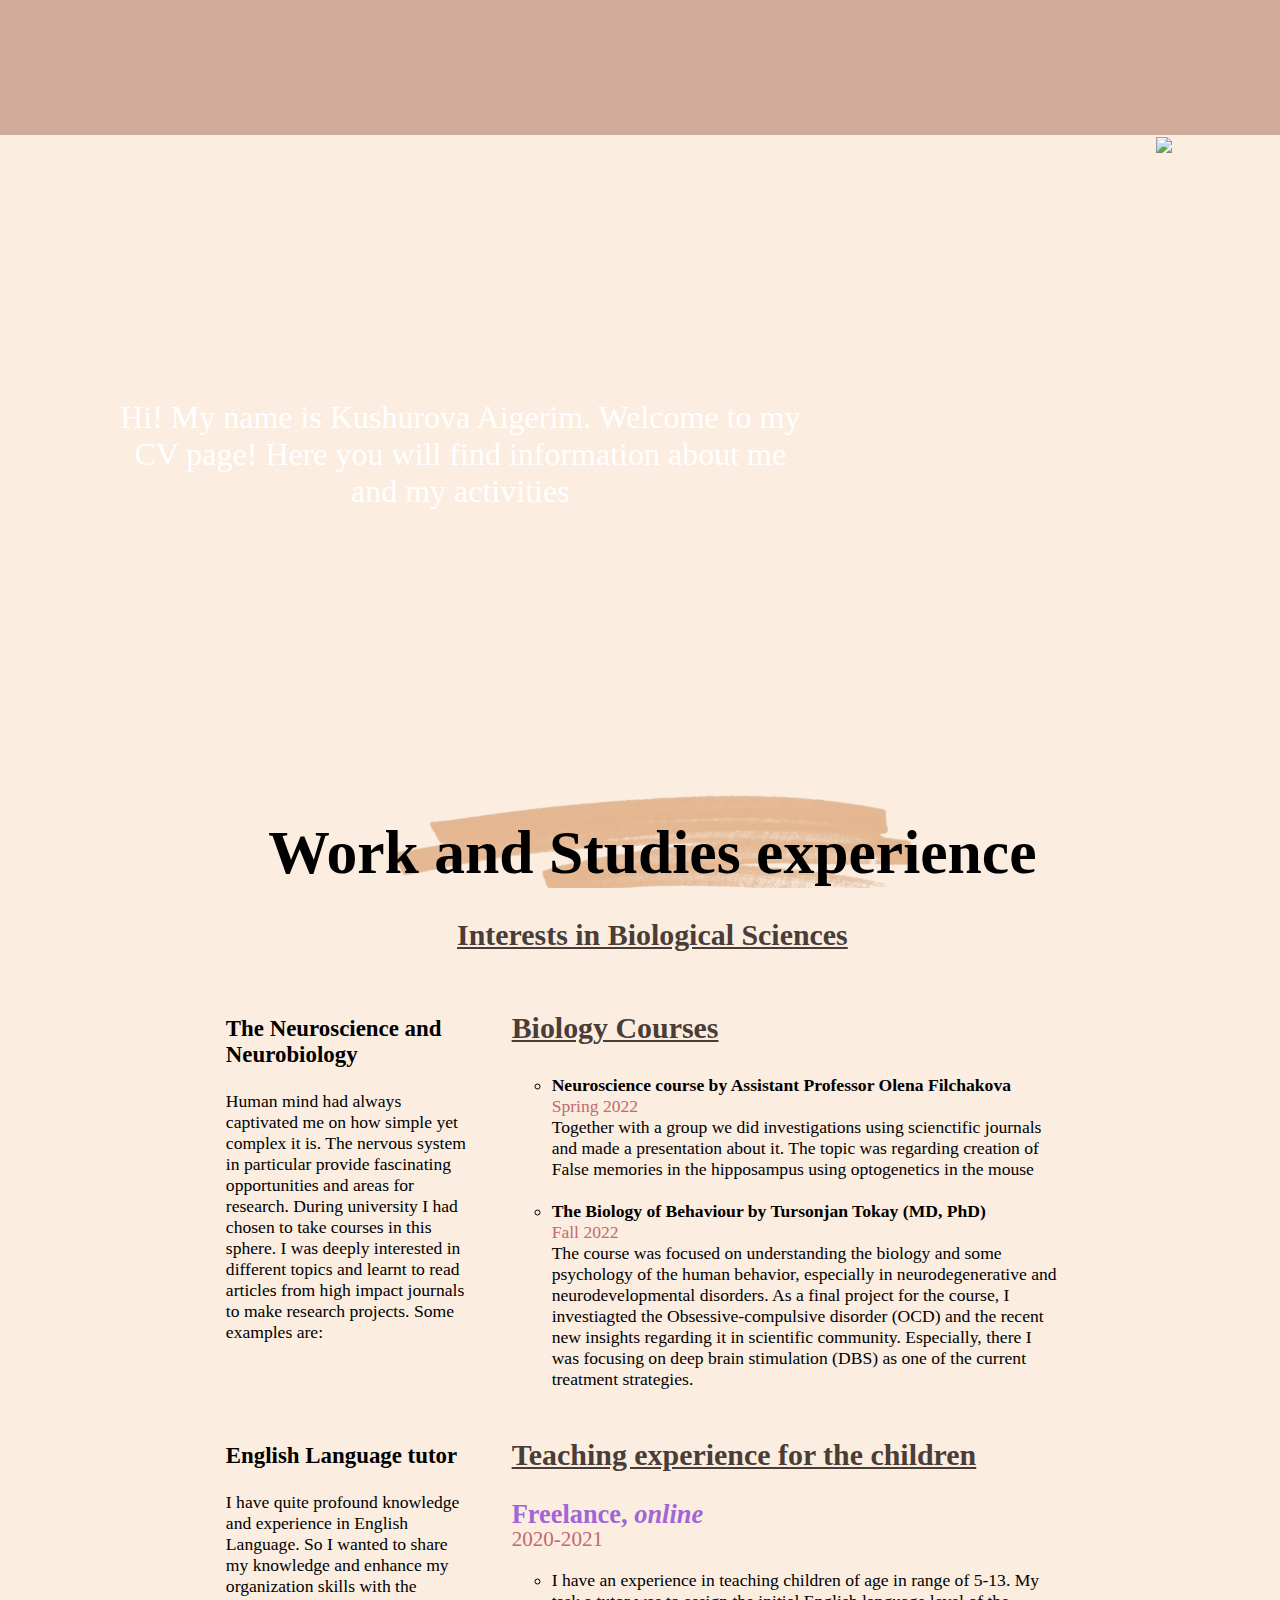
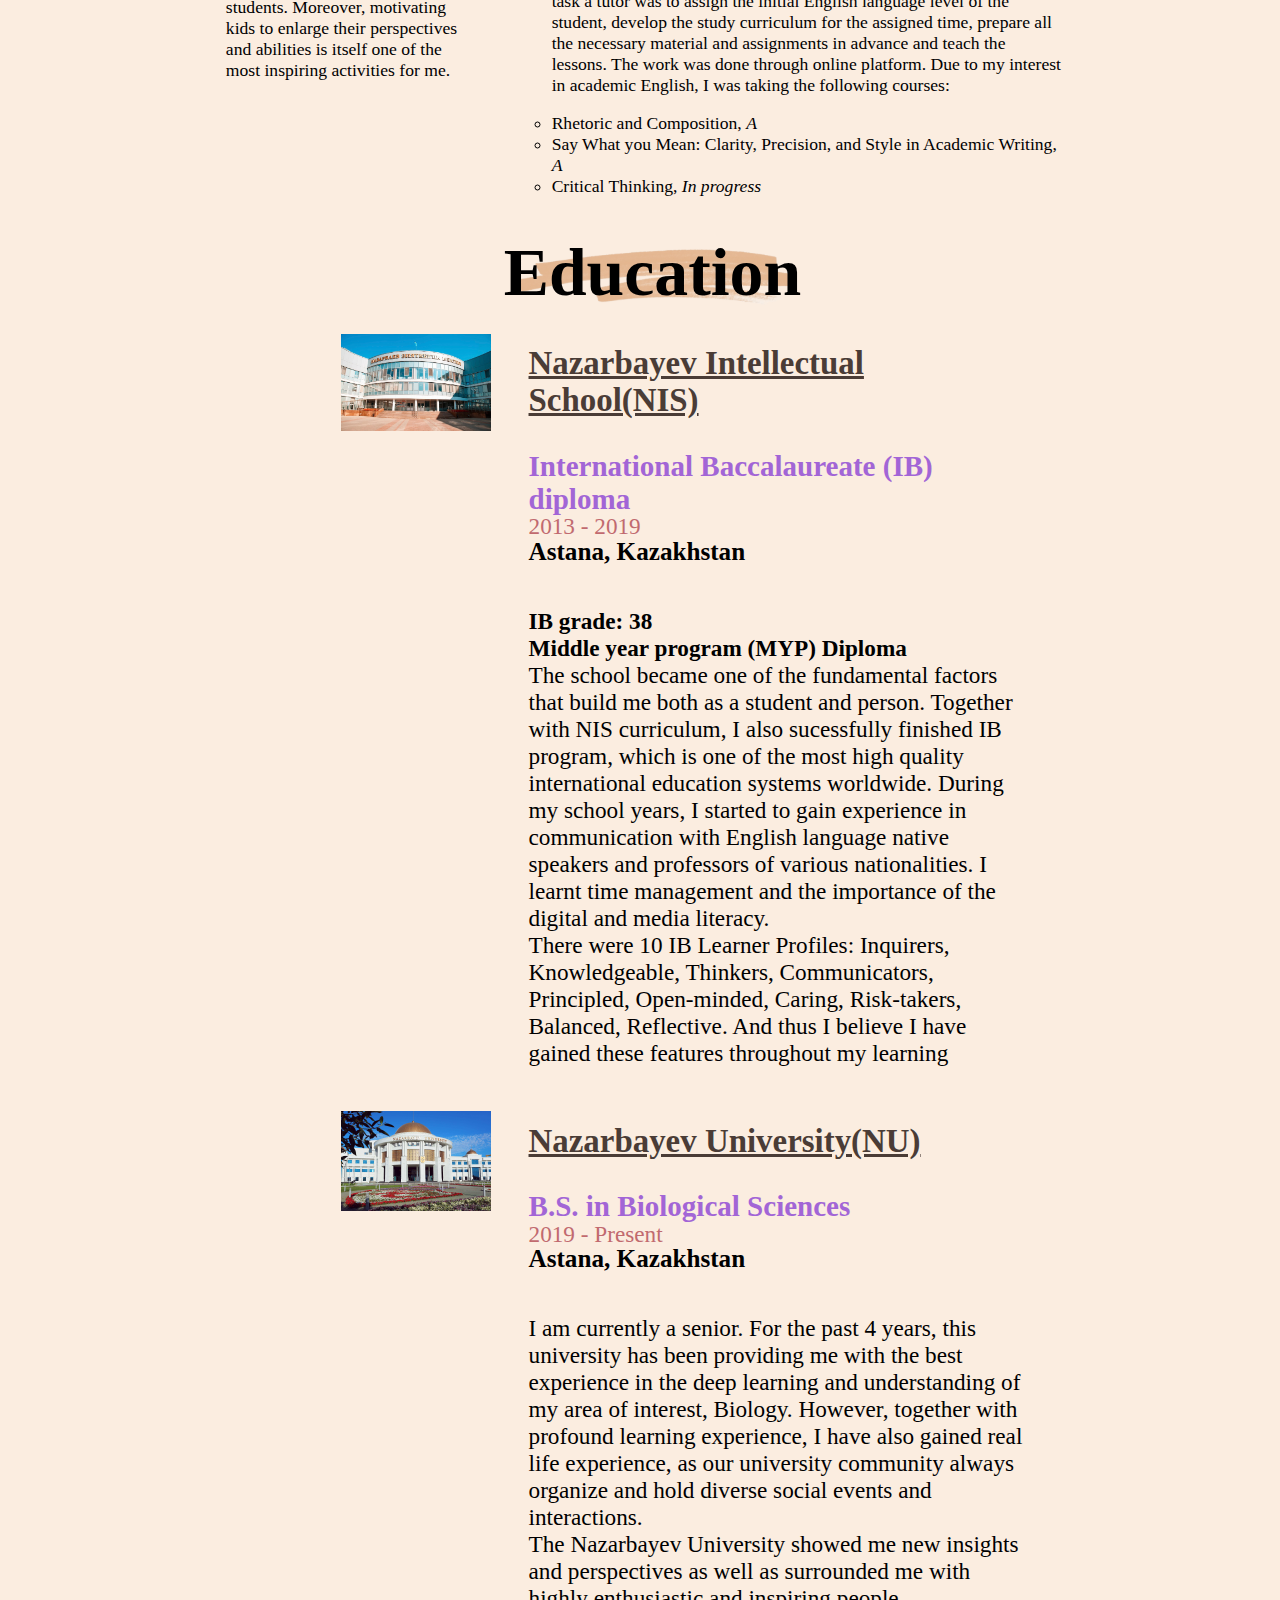
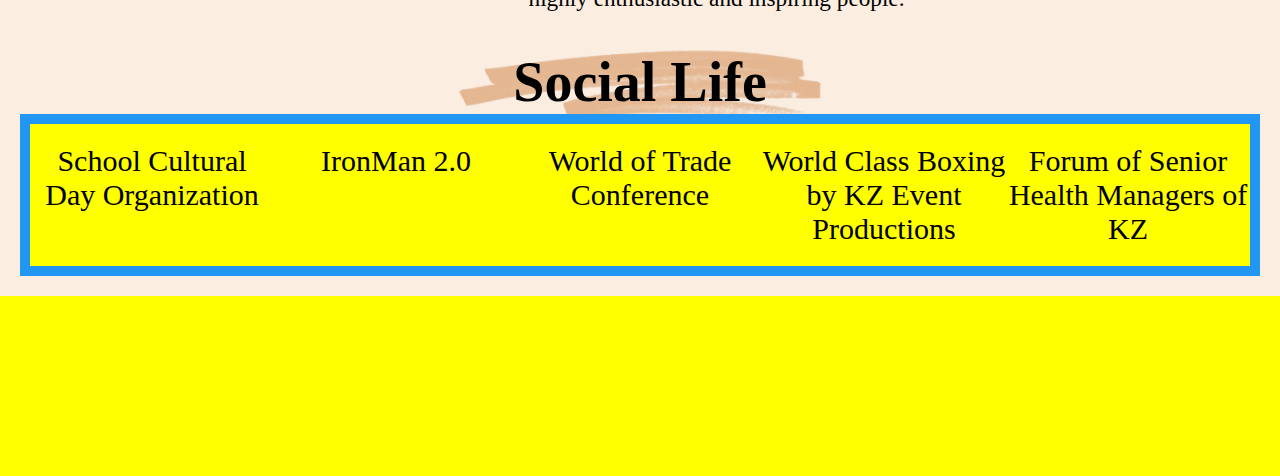
==== commit a9351cc0: "draft proj" ====
--- a/index.html
+++ b/index.html
@@ -1,323 +1,125 @@
-<!DOCTYPE html>
-<html lang="en">
-<head>
-  <meta charset="UTF-8">
-  <meta http-equiv="X-UA-Compatible" content="IE=edge">
-  <meta name="viewport" content="width=device-width, initial-scale=1.0">
- <!--linking css style file-->
- <link rel='stylesheet' href='mystyles.css'>
-  <title>CSS Design</title>
-</head>
-<body>
-  <!-- HEADER -->
-  <header>
-    <div class="banner">Web Programming...</div>
-  </header>
-
-  <!-- Navbar -->
-  <nav>
-      <a class="logo" href="#">
-        <img src="logo.png" class="logoim" alt="logo" width="80px" height="80px">
-      </a>
-      <ul class="menu">
-        <li><a class="active" href="#task">Task</a></li>
-        <li><a href="#requirements">Requirements</a></li>
-        <li><a href="#submission">Submission</a></li>
-        <li><a href="#grading">Grading</a></li>
-        <li><a href="#deadline">Deadline</a></li>
-        <li><a href="#">SignIn</a></li>
-      </ul>
-    </nav>
-
-  <!-- Main Content -->
-  <section class="main_content">
-    <h1 id="main-heading" class="topic">
-      Lab 4 - Designing with CSS 
-    </h1>
-    <hr>
-    <article id="task">
-      <h2 >Task</h2>
-      <p>
-        <img class="taskim" src="nature.jpeg" alt="" width="300px" height="210">
-        As you have alredy learned in the last lecture, 
-        CSS is about the presentation of the documents
-        like HTML or XML.
-        So, in this lab assignment you need to form a group of two people and then together apply
-        CSS styling rules to make this template HTML file look
-        beautiful and interesting.  
-      </p>
-      <p>
-        There are no 
-        limits to what techniques you use and how you 
-        ultimately solve this task. 
-        However, there are some minimal requirements
-        which are explained in the next section below.
-        <a href="#requirements">Next...</a>
-      </p>
-    </article>
-    <article id="requirements">
-      <h2 >Requirements</h2>
-      <p>
-        
-        The main requirement for this task is to 
-        style this HTML document without any 
-        changes (including adding new and deleting the existing elements) to itself except for these cases: 
-        <ul>
-          <li>
-            You can add <strong>id</strong>
-            and <strong>class</strong> 
-            attributes to the ncessary elements. 
-            </li>
-            <li>
-            You can replace the 
-            images in the defined elements within this document with your
-            own ones. 
-            </li><li>
-            Notice that there is a place for a 
-            large banner on the top of the page,
-            you <strong>must</strong> place an image there only using CSS.
-            </li>
-            <li>
-              You <strong>must</strong> write your names in the specified fields below.
-            </li>
-            <li>You can change the location
-              of in the map below or replace it with the image.
-            </li>
-        </ul>
-      </p>
-      <p>
-        In your stylesheet you <strong>must</strong>
-         use these selectors:
-        <ul>
-          <li>Element selectors;</li>
-          <li>Class selectors;</li>
-          <li>Attribute selectors;</li>
-          <li>ID selectors.</li>
-          <li>Pseudo-class selectors.</li>
-        </ul>
-      </p>
-      <p>
-        Also, you <strong>must</strong> 
-        use the necessary CSS properties
-        and demonstrate the following changes
-        of the elements:
-        <ul>
-          <li>font and background colors;</li>
-          <li>font family and size;</li>
-          <li>margin, padding and borders;</li>
-          <li>image sizes (width and height);</li>
-          <li>text alignment (horizontal and vertical);</li>
-        </ul>
-        Additionally, a special focus <strong>must</strong> 
-        be done to the menu links.        
-        They need to change their status appropriately 
-        (active, hover, visited)
-        as well as be placed in a natural way,
-        i.e. horizontally or vertically. 
-        <a href="#submission">Next...</a>
-      </p>
-    </article>
-    <article id="submission">
-      <h2>Submission</h2>
-      <p>
-       As usual, you <strong>must</strong> submit 
-       your work via Github. All the files and images need to go to 
-       your <strong> <i>username.github.io</i> </strong>repository. 
-       Also, this page must be available 
-       through this domain name.
-      </p>
-      <h3>Group</h3>
-      <p>
-        Since this is a group project, i.e. a team of two members,
-        it is required to insert a photo of your group
-        in this <strong>&lt;img&gt;</strong> element and write your names in the
-        following list items. <br>
-         <img src="planets.jpeg" class="planetimg" alt="" width="300px" height="210">
-
-        <ul>
-          <li>Aigerim Kushurova</li>
-          <li>Ayana Ismagambetova</li>
-        </ul>
-        Also, to submit your group members, 
-        please fill in the this 
-        <a href="#">Google Sheet</a> form. 
-        <a href="#grading">  Next...</a>
-      </p>
-    </article>
-    <article id="grading">
-      <h2>Grading</h2>
-      For this assignment you will get 
-      <strong>80 points</strong>  in total.
-      The final score is the sum of the points 
-      for each of the criteria below.
-      This score will be the same for both 
-      of the team members.
-      <table>
-        <tr>
-          <th>Criteria</th>
-          <th>Points</th>
-        </tr>
-        <tr>
-          <td>Group is formed </td>
-          <td>10 pts</td>
-        </tr>
-        <tr>
-          <td>CSS file is linked to the document</td>
-          <td>5 pts</td>
-        </tr>
-        <tr>
-          <td>Banner image is present</td>
-          <td>5 pts</td>
-        </tr>
-        <tr>
-          <td>Menu is styles appropriately</td>
-          <td>5 pts</td>
-        </tr>
-        
-        <tr>
-          <td>Group photo is present </td>
-          <td>5 pts</td>
-        </tr>
-         <tr>
-          <td>HTML file is unchanged</td>
-          <td>5 pts</td>
-        </tr>
-        <tr>
-          <td>Required selectors are used</td>
-          <td>10 pts</td>
-        </tr>
-        <tr>
-          <td>Required CSS properties are used</td>
-          <td>10 pts</td>
-        </tr>
-        <tr>
-          <td>Website is available online</td>
-          <td>10 pts</td>
-        </tr>
-        <tr>
-          <td>Website looks nice and not broken</td>
-          <td>10 pts</td>
-        </tr>
-        <tr>
-          <td>Extra cool stuff is used</td>
-          <td>5 pts</td>
-        </tr>
-        </tr>
-      </table>
-    </article>
-  </section>
-
-  <!-- Aside Information -->
-  <aside>
-    <h3>Important</h3>
-    <section class="aside_content">
-      <article id="deadline">
-        <h4>Deadlines:</h4>
-        There are two deadlines - one for 
-        forming a group and the other is for the 
-        submission of the assignment itself.
-        <ul>
-          <li>Group: Sep. 9, 2022, 23:59</li>
-          <li>Submission: Sep. 18, 2022, 23:59</li>
-        </ul>
-        <p>
-        Missing the deadline for the group formation will result in 
-        <strong> not getting any points</strong> for the corresponding criteria. <br>
-        </p>
-        <p>And, as usual, missing the deadline for submittion of your work will result in reduction of your score by 50%.</p>
-        
-        <a href="#">More...</a>
-      </article>
-      </section>
-     
-        <h3>Some Dummy Content</h3>
-       <section class="articles">
-        <article>
-        <h4>Article 1</h4>
-        <p>
-          Lorem ipsum dolor sit amet consectetur, 
-          adipisicing elit. Odit, fugiat eveniet! 
-          Optio quia perspiciatis earum ipsa dicta 
-          porro dolorum facere laudantium repellat 
-          ad necessitatibus asperiores dolor, molestias 
-          officiis corrupti iusto.
-          <a href="#">More...</a>
-        </p>
-      </article>
-      <article>
-        <h4>Article 2</h4>
-        <p>
-          Lorem ipsum dolor sit amet consectetur, 
-          adipisicing elit. Odit, fugiat eveniet! 
-          Optio quia perspiciatis earum ipsa dicta 
-          porro dolorum facere laudantium repellat 
-          ad necessitatibus asperiores dolor, molestias 
-          officiis corrupti iusto.
-          <a href="#">More...</a>
-        </p>
-      </article>
-      <article>
-        <h4>Article 3</h4>
-        <p>
-          Lorem ipsum dolor sit amet consectetur, 
-          adipisicing elit. Odit, fugiat eveniet! 
-          Optio quia perspiciatis earum ipsa dicta 
-          porro dolorum facere laudantium repellat 
-          ad necessitatibus asperiores dolor, molestias 
-          officiis corrupti iusto.
-          <a href="#">More...</a>
-        </p>
-      </article>
-    </section>
-  </aside>
-
-  <!-- FOOTER -->
-  <footer>
-    <div class="contacts">
-      <div class="cont_info">
-        <h5>Contacts</h5>
-        <p>
-          Nazarbayev University <br>
-          53 Kabanbay Batyr ave. <br>
-          Block 7, Room 7.422 <br>
-          Ph.: +7-7172-123-4567 <br>
-          <a href="mailto:info@naturallyinspired.com" class="email">
-            info@naturallyinspired.com
-          </a>
-        </p>
-      </div>
-      <div class="map">
-          <iframe src="https://maps.google.com/maps?q=Nazarbayev%20university,%20Nur-Sultan&t=&z=13&ie=UTF8&iwloc=&output=embed" 
-                  frameborder="0" scrolling="no" marginheight="0" marginwidth="0">
-          </iframe>
-      </div>
-    </div>
-    <div class="categories">
-      <h5>Top 10 Categories</h5>
-      <ul>
-        <li><a href="#">Category 1</a></li>
-        <li><a href="#">Category 2</a></li>
-        <li><a href="#">Category 3</a></li>
-        <li><a href="#">Category 4</a></li>
-        <li><a href="#">Category 5</a></li>
-        <li><a href="#">Category 6</a></li>
-        <li><a href="#">Category 7</a></li>
-        <li><a href="#">Category 8</a></li>
-        <li><a href="#">Category 9</a></li>
-        <li><a href="#">Category 10</a></li>
-      </ul>
-    </div>
-    <div class="quick_links">
-      <h5>Quick Links</h5>
-      <ul>
-        <li><a href="#">Item1</a></li>
-        <li><a href="#">Item2</a></li>
-        <li><a href="#">Item3</a></li>
-        <li><a href="#">Item4</a></li>
-        <li><a href="#">Item5</a></li>
-        <li><a href="#">Item6</a></li>
-      </ul>
-    </div>
-  </footer>
-</body>
-</html>+<!DOCTYPE html>
+<html>
+  <head>
+    <title>Aigerim Kushurova</title>
+    <meta charset="UTF-8">
+    <meta http-equiv="X-UA-Compatible" content="IE=edge">
+    <meta name="viewport" content="width=device-width, initial-scale=1.0">
+    <link rel="stylesheet" href="styles.css" />
+    <!-- FontAwesome -->
+    <link
+      href="../resources/fontawesome-6.2.1/css/fontawesome.min.css"
+      rel="stylesheet"
+    />
+    <link
+      href="../resources/fontawesome-6.2.1/css/brands.css"
+      rel="stylesheet"
+    />
+    <link
+      href="../resources/fontawesome-6.2.1/css//solid.css"
+      rel="stylesheet"
+    />
+    <link rel="shortcut icon" href="images/web_icon.png" type="image/png">
+  </head>
+  
+  <body>
+
+    <!-- Navigation Bar -->
+    <nav id="nav"></nav>
+    <header>
+      <div class="banner">
+        <p class="ban_p">
+      Hi! My name is Kushurova Aigerim. Welcome to my CV page! Here you will find information about me and my activities</p> 
+      <img class="me" src="images/banner_img.png">
+           
+       </div>     
+    </header>
+
+    <!-- Content part -->
+    <main id="content">
+    <!--Work-->
+    <div class= "first">
+    <h1 class="work">Work and Studies experience</h1>
+    <h3>Interests in Biological Sciences</h3>  
+    <div class="first_ww">
+      <div class="first_edu">
+      <div class="nis"><p id="left_topic">The Neuroscience and Neurobiology</p>
+          <p>Human mind had always captivated me on how simple yet complex it is. The nervous system in particular provide fascinating opportunities and areas for research. During university I had chosen to take courses in this sphere. I was deeply interested in different topics and learnt to read articles from high impact journals to make research projects. Some examples are:</p></div>
+      <div class="school">
+        <h3>Biology Courses</h3> 
+
+        <ul>
+            <li><b>Neuroscience course by Assistant Professor Olena Filchakova
+            </b><br><p class="date">Spring 2022</p><br>Together with a group we did investigations using scienctific journals and made a presentation about it. The topic was regarding creation of False memories in the hipposampus using optogenetics in the mouse</li><br>
+            <li><b>The Biology of Behaviour by Tursonjan Tokay (MD, PhD)</b>
+             <br><p class="date">Fall 2022</p><br> The course was focused on understanding the biology and some psychology of the human behavior, especially in neurodegenerative and neurodevelopmental disorders. As a final project for the course, I investiagted the Obsessive-compulsive disorder (OCD) and the recent new insights regarding it in scientific community. Especially, there I was focusing on deep brain stimulation (DBS) as one of the current treatment strategies.</li>
+        </ul>
+      </div>
+    </div>
+
+    <div class="second_edu"> 
+      <div class="nis"><p id="left_topic">English Language tutor</p><p>I have quite profound knowledge and experience in English Language. So I wanted to share my knowledge and enhance my organization skills with the students. Moreover, motivating kids to enlarge their perspectives and abilities is itself one of the most inspiring activities for me.</p></div>
+      <div class="school">
+        <h3>Teaching experience for the children</h3>  
+        <h4>Freelance, <i>online</i></h4>
+        <p class="date">2020-2021</p>
+        <ul><li><p>I have an experience in teaching children of age in range of 5-13. My task a tutor was to assign the initial English language level of the student, develop the study curriculum for the assigned time, prepare all the necessary material and assignments in advance and teach the lessons. The work was done through online platform. Due to my interest in academic English, I was taking the following courses:</p></li>
+        <li>Rhetoric and Composition, <i>A</i></li>
+        <li>Say What you Mean: Clarity, Precision, and Style in Academic Writing, <i>A</i></li><li>Critical Thinking, <i>In progress</i></li></ul>
+      </div>
+  
+    </div>
+  </div>
+
+    <!--Edu-->
+    <div class= "second">
+    <h1>Education</h1>
+    
+    <div class="first_edu">
+      <div class="nis"><img src="images/nis.jpeg"></div>
+      <div class="school">
+        <h3>Nazarbayev Intellectual School(NIS)</h3>  
+        <h4>International Baccalaureate (IB) diploma</h4>
+        <p class="date">2013 - 2019</p>
+        <h5>Astana, Kazakhstan</h5>
+        <p><b>IB grade: 38</b><br><b>Middle year program (MYP) Diploma</b><br>The school became one of the fundamental factors that build me both as a student and person. Together with NIS curriculum, I also sucessfully finished IB program, which is one of the most high quality international education systems worldwide. During my school years, I started to gain experience in communication with English language native speakers and professors of various nationalities. I learnt time management and the importance of the digital and media literacy.<br>
+        There were 10 IB Learner Profiles: Inquirers, Knowledgeable, Thinkers, Communicators, Principled, Open-minded, Caring, Risk-takers, Balanced, Reflective. And thus I believe I have gained these features throughout my learning</p>
+      </div>
+    </div>
+
+    <div class="second_edu"> 
+      <div class="nis"><img src="images/nu.jpeg"></div>
+      <div class="school">
+        <h3>Nazarbayev University(NU)</h3>  
+        <h4>B.S. in Biological Sciences</h4>
+        <p class="date">2019 - Present</p>
+        <h5>Astana, Kazakhstan</h5>
+        <p>I am currently a senior. For the past 4 years, this university has been providing me with the best experience in the deep learning and understanding of my area of interest, Biology. However, together with profound learning experience, I have also gained real life experience, as our university community always organize and hold diverse social events and interactions.<br>The Nazarbayev University showed me new insights and perspectives as well as surrounded me with highly enthusiastic and inspiring people.</p>
+      </div>
+    </div>
+    </div>
+
+    </div>
+
+    <!--Social life-->
+    
+      <h1>Social Life</h1>
+      <div id="social">
+      <div class="V1">School Cultural Day Organization</div>
+      <div class="V2">IronMan 2.0</div>
+      <div class="V3">World of Trade Conference</div>
+      <div class="V4">World Class Boxing by KZ Event Productions</div>
+      <div class="V5">Forum of Senior Health Managers of KZ</div>
+    </div>
+    <!--Skills-->
+    <!--English-->
+
+    </main>
+
+    <!-- FOOTER -->
+    <footer id="footer"></footer>
+
+    <!-- My JavaScript code -->
+    <script src="main.js"></script>
+  </body>
+</html>
--- a/styles.css
+++ b/styles.css
@@ -0,0 +1,284 @@
+html,
+body {
+  margin: 0;
+  padding: 0;
+  height: 100%;
+  box-sizing: border-box;
+  background-color: #FBEDE0;
+  display: block;
+  font-family: Optima;
+}
+
+#logo {
+  display: flex;
+  align-items: center;
+  font-size: 2em;
+  font-weight: bold;
+  color: white;
+  text-decoration: none;
+}
+
+nav {
+  position: fixed;
+  top: 0;
+  left: 0;
+  width: 100%;
+  height: 15vh;
+  display: flex;
+  align-items: center;
+  justify-content: space-between;
+  color: white;
+  background-color: #D0AB99;
+  z-index: 2;
+}
+
+.a-nav {
+  color: white;
+  cursor: pointer;
+  text-decoration: none;
+  font-size: 14pt;
+  border-bottom: 3px solid white;
+}
+
+.a-nav:hover {
+  color: black;
+  background-color: white;
+}
+
+#me {
+  color: red;
+}
+
+.nav-set {
+  margin: 0;
+  display: flex;
+  flex-direction: row;
+  align-items: center;
+}
+
+.banner {
+  text-align: center;
+  color:  white;
+  font-size: 2em ;
+  font-family: Baskerville;
+  background-image: url("images/banner_back.jpg");
+  height: 80vh;
+  background-position: center;
+  background-repeat: no-repeat;
+  background-size: cover;
+  margin: -3% -2% 0 -2%;
+  vertical-align: middle;
+  transition: width 2s, height 2s;
+  float: left;
+}
+/*img transition*/
+.banner:hover {
+  height: 83vh;
+  font-size: 2.2em ;
+}
+
+.ban_p{
+  padding-top: 30vh;
+  padding-left: 10%;
+  padding-right: 37%;
+}
+.me{
+  max-width: 25%;
+  float: right;
+  margin-top: -45vh;
+  margin-right: 10%;
+  transition: width 2s, height 2s;
+}
+
+.me:hover {
+  max-width: 27%;
+  margin-right: 8%;
+}
+
+li {
+  list-style-type: circle;
+  align-items: center;
+  padding-right: 3%;
+  align-items: center;
+  height: 100%;
+}
+.checkbox {
+  display: none;
+  position: absolute;
+  top: 30px;
+  right: 0;
+  cursor: pointer;
+}
+.hamburger-icon {
+  display: none;
+  position: absolute;
+  top: 30px;
+  right: 0;
+  cursor: pointer;
+}
+
+/** MAIN **/
+main {
+  margin-top: 15vh;
+  padding: 20px;
+  z-index: -1;
+}
+
+/*** CSS Grids ***/
+.work{
+  margin-top: 60vh;
+  background-size: 50%;
+}
+
+h1 {
+  text-align: center;
+  background-image: url("images/brush.png");
+  background-size: 30%;
+  height: 5%;
+  background-position: center;
+  background-repeat: no-repeat;
+  font-size: 3.5em;
+  text-align: center;
+  z-index: 1;
+  width: 100%;
+  margin: 0;
+  margin-top: -7%;
+}
+
+h3,h4,h5 {
+  font-family: Optima;
+}
+
+h3{
+  font-size: 1.7em;
+  text-decoration: underline;
+  color: #4A3C36;
+
+}
+h4{
+  color: #A265D6;
+  font-size: 1.5em;
+  margin-bottom: -0.5%;
+  margin-top: -0.5%;
+
+}
+h5{
+ font-size: 1.3em;
+ margin-top: -0.5%;
+}
+
+.first_edu, .second_edu{
+  display: flex;
+  flex-direction: row;
+  text-align: left;
+  margin-right: 10%;
+  margin-left: 10%;
+}
+
+.nis{
+  flex: 30%;
+}
+.nis > img {
+  max-width: 70%;
+  padding-top: 10%;
+  padding-left: 30%;
+}
+.school{
+  flex: 70%;
+  padding-left: 5%;
+}
+.school > p {
+  font-size: 1.2em;
+}
+.first, .second {
+  padding: 3%;
+  margin: 3%;
+  margin-top: 5%;
+  font-size: 1.1em;
+}
+.first{ 
+  padding-left: 5%;
+  margin-bottom: -2%;
+}
+
+.first > h3{text-align: center;}
+
+.skills
+{  background-color: #FAE7E8;}
+
+#left_topic {font-weight: bold; font-size: 1.3em; padding-top: 5%;}
+.date{
+  display: inline-block;
+  color: #C16A6F;
+  margin: 0;
+}
+
+
+
+#social{
+  display:  flex;
+  flex-direction: row;
+  background-color: #2196F3;
+  padding: 10px;
+  text-align: center;
+}
+
+#social > div {
+  background-color: yellow;
+  text-align: center;
+  padding: 20px 0;
+  font-size: 30px;
+  border-color: black;
+}
+
+.V1{flex: 20%}
+.V2{flex: 20%}
+.V3{flex: 20%}
+.V4{flex: 20%}
+.V5{flex: 20%}
+
+/* FOOTER */
+footer {
+  position: sticky;
+  top: 100vh;
+  height: 20vh;
+  display: grid;
+  grid-template-columns: 50px 50px 50px auto;
+
+  color: white;
+  background-color: yellow;
+}
+.social {
+  display: flex;
+  align-items: center;
+  justify-content: center;
+}
+.follow {
+  margin-top: 10px;
+  font-size: 1.5rem;
+  font-weight: bold;
+  grid-column: 1 / 5;
+  grid-row: 1 / 2;
+}
+.fb {
+  grid-column: 1 / 2;
+  grid-row: 2 / 3;
+}
+.insta {
+  grid-column: 2 / 3;
+  grid-row: 2 / 3;
+}
+.git {
+  grid-column: 3 / 4;
+  grid-row: 2 / 3;
+}
+footer a {
+  color: white;
+}
+/*******************************/
+
+
+
+
+
+
--- a/resources/fontawesome-6.2.1/css/brands.css
+++ b/resources/fontawesome-6.2.1/css/brands.css
@@ -0,0 +1,1516 @@
+/*!
+ * Font Awesome Free 6.2.1 by @fontawesome - https://fontawesome.com
+ * License - https://fontawesome.com/license/free (Icons: CC BY 4.0, Fonts: SIL OFL 1.1, Code: MIT License)
+ * Copyright 2022 Fonticons, Inc.
+ */
+:root, :host {
+  --fa-style-family-brands: 'Font Awesome 6 Brands';
+  --fa-font-brands: normal 400 1em/1 'Font Awesome 6 Brands'; }
+
+@font-face {
+  font-family: 'Font Awesome 6 Brands';
+  font-style: normal;
+  font-weight: 400;
+  font-display: block;
+  src: url("../webfonts/fa-brands-400.woff2") format("woff2"), url("../webfonts/fa-brands-400.ttf") format("truetype"); }
+
+.fab,
+.fa-brands {
+  font-weight: 400; }
+
+.fa-monero:before {
+  content: "\f3d0"; }
+
+.fa-hooli:before {
+  content: "\f427"; }
+
+.fa-yelp:before {
+  content: "\f1e9"; }
+
+.fa-cc-visa:before {
+  content: "\f1f0"; }
+
+.fa-lastfm:before {
+  content: "\f202"; }
+
+.fa-shopware:before {
+  content: "\f5b5"; }
+
+.fa-creative-commons-nc:before {
+  content: "\f4e8"; }
+
+.fa-aws:before {
+  content: "\f375"; }
+
+.fa-redhat:before {
+  content: "\f7bc"; }
+
+.fa-yoast:before {
+  content: "\f2b1"; }
+
+.fa-cloudflare:before {
+  content: "\e07d"; }
+
+.fa-ups:before {
+  content: "\f7e0"; }
+
+.fa-wpexplorer:before {
+  content: "\f2de"; }
+
+.fa-dyalog:before {
+  content: "\f399"; }
+
+.fa-bity:before {
+  content: "\f37a"; }
+
+.fa-stackpath:before {
+  content: "\f842"; }
+
+.fa-buysellads:before {
+  content: "\f20d"; }
+
+.fa-first-order:before {
+  content: "\f2b0"; }
+
+.fa-modx:before {
+  content: "\f285"; }
+
+.fa-guilded:before {
+  content: "\e07e"; }
+
+.fa-vnv:before {
+  content: "\f40b"; }
+
+.fa-square-js:before {
+  content: "\f3b9"; }
+
+.fa-js-square:before {
+  content: "\f3b9"; }
+
+.fa-microsoft:before {
+  content: "\f3ca"; }
+
+.fa-qq:before {
+  content: "\f1d6"; }
+
+.fa-orcid:before {
+  content: "\f8d2"; }
+
+.fa-java:before {
+  content: "\f4e4"; }
+
+.fa-invision:before {
+  content: "\f7b0"; }
+
+.fa-creative-commons-pd-alt:before {
+  content: "\f4ed"; }
+
+.fa-centercode:before {
+  content: "\f380"; }
+
+.fa-glide-g:before {
+  content: "\f2a6"; }
+
+.fa-drupal:before {
+  content: "\f1a9"; }
+
+.fa-hire-a-helper:before {
+  content: "\f3b0"; }
+
+.fa-creative-commons-by:before {
+  content: "\f4e7"; }
+
+.fa-unity:before {
+  content: "\e049"; }
+
+.fa-whmcs:before {
+  content: "\f40d"; }
+
+.fa-rocketchat:before {
+  content: "\f3e8"; }
+
+.fa-vk:before {
+  content: "\f189"; }
+
+.fa-untappd:before {
+  content: "\f405"; }
+
+.fa-mailchimp:before {
+  content: "\f59e"; }
+
+.fa-css3-alt:before {
+  content: "\f38b"; }
+
+.fa-square-reddit:before {
+  content: "\f1a2"; }
+
+.fa-reddit-square:before {
+  content: "\f1a2"; }
+
+.fa-vimeo-v:before {
+  content: "\f27d"; }
+
+.fa-contao:before {
+  content: "\f26d"; }
+
+.fa-square-font-awesome:before {
+  content: "\e5ad"; }
+
+.fa-deskpro:before {
+  content: "\f38f"; }
+
+.fa-sistrix:before {
+  content: "\f3ee"; }
+
+.fa-square-instagram:before {
+  content: "\e055"; }
+
+.fa-instagram-square:before {
+  content: "\e055"; }
+
+.fa-battle-net:before {
+  content: "\f835"; }
+
+.fa-the-red-yeti:before {
+  content: "\f69d"; }
+
+.fa-square-hacker-news:before {
+  content: "\f3af"; }
+
+.fa-hacker-news-square:before {
+  content: "\f3af"; }
+
+.fa-edge:before {
+  content: "\f282"; }
+
+.fa-napster:before {
+  content: "\f3d2"; }
+
+.fa-square-snapchat:before {
+  content: "\f2ad"; }
+
+.fa-snapchat-square:before {
+  content: "\f2ad"; }
+
+.fa-google-plus-g:before {
+  content: "\f0d5"; }
+
+.fa-artstation:before {
+  content: "\f77a"; }
+
+.fa-markdown:before {
+  content: "\f60f"; }
+
+.fa-sourcetree:before {
+  content: "\f7d3"; }
+
+.fa-google-plus:before {
+  content: "\f2b3"; }
+
+.fa-diaspora:before {
+  content: "\f791"; }
+
+.fa-foursquare:before {
+  content: "\f180"; }
+
+.fa-stack-overflow:before {
+  content: "\f16c"; }
+
+.fa-github-alt:before {
+  content: "\f113"; }
+
+.fa-phoenix-squadron:before {
+  content: "\f511"; }
+
+.fa-pagelines:before {
+  content: "\f18c"; }
+
+.fa-algolia:before {
+  content: "\f36c"; }
+
+.fa-red-river:before {
+  content: "\f3e3"; }
+
+.fa-creative-commons-sa:before {
+  content: "\f4ef"; }
+
+.fa-safari:before {
+  content: "\f267"; }
+
+.fa-google:before {
+  content: "\f1a0"; }
+
+.fa-square-font-awesome-stroke:before {
+  content: "\f35c"; }
+
+.fa-font-awesome-alt:before {
+  content: "\f35c"; }
+
+.fa-atlassian:before {
+  content: "\f77b"; }
+
+.fa-linkedin-in:before {
+  content: "\f0e1"; }
+
+.fa-digital-ocean:before {
+  content: "\f391"; }
+
+.fa-nimblr:before {
+  content: "\f5a8"; }
+
+.fa-chromecast:before {
+  content: "\f838"; }
+
+.fa-evernote:before {
+  content: "\f839"; }
+
+.fa-hacker-news:before {
+  content: "\f1d4"; }
+
+.fa-creative-commons-sampling:before {
+  content: "\f4f0"; }
+
+.fa-adversal:before {
+  content: "\f36a"; }
+
+.fa-creative-commons:before {
+  content: "\f25e"; }
+
+.fa-watchman-monitoring:before {
+  content: "\e087"; }
+
+.fa-fonticons:before {
+  content: "\f280"; }
+
+.fa-weixin:before {
+  content: "\f1d7"; }
+
+.fa-shirtsinbulk:before {
+  content: "\f214"; }
+
+.fa-codepen:before {
+  content: "\f1cb"; }
+
+.fa-git-alt:before {
+  content: "\f841"; }
+
+.fa-lyft:before {
+  content: "\f3c3"; }
+
+.fa-rev:before {
+  content: "\f5b2"; }
+
+.fa-windows:before {
+  content: "\f17a"; }
+
+.fa-wizards-of-the-coast:before {
+  content: "\f730"; }
+
+.fa-square-viadeo:before {
+  content: "\f2aa"; }
+
+.fa-viadeo-square:before {
+  content: "\f2aa"; }
+
+.fa-meetup:before {
+  content: "\f2e0"; }
+
+.fa-centos:before {
+  content: "\f789"; }
+
+.fa-adn:before {
+  content: "\f170"; }
+
+.fa-cloudsmith:before {
+  content: "\f384"; }
+
+.fa-pied-piper-alt:before {
+  content: "\f1a8"; }
+
+.fa-square-dribbble:before {
+  content: "\f397"; }
+
+.fa-dribbble-square:before {
+  content: "\f397"; }
+
+.fa-codiepie:before {
+  content: "\f284"; }
+
+.fa-node:before {
+  content: "\f419"; }
+
+.fa-mix:before {
+  content: "\f3cb"; }
+
+.fa-steam:before {
+  content: "\f1b6"; }
+
+.fa-cc-apple-pay:before {
+  content: "\f416"; }
+
+.fa-scribd:before {
+  content: "\f28a"; }
+
+.fa-openid:before {
+  content: "\f19b"; }
+
+.fa-instalod:before {
+  content: "\e081"; }
+
+.fa-expeditedssl:before {
+  content: "\f23e"; }
+
+.fa-sellcast:before {
+  content: "\f2da"; }
+
+.fa-square-twitter:before {
+  content: "\f081"; }
+
+.fa-twitter-square:before {
+  content: "\f081"; }
+
+.fa-r-project:before {
+  content: "\f4f7"; }
+
+.fa-delicious:before {
+  content: "\f1a5"; }
+
+.fa-freebsd:before {
+  content: "\f3a4"; }
+
+.fa-vuejs:before {
+  content: "\f41f"; }
+
+.fa-accusoft:before {
+  content: "\f369"; }
+
+.fa-ioxhost:before {
+  content: "\f208"; }
+
+.fa-fonticons-fi:before {
+  content: "\f3a2"; }
+
+.fa-app-store:before {
+  content: "\f36f"; }
+
+.fa-cc-mastercard:before {
+  content: "\f1f1"; }
+
+.fa-itunes-note:before {
+  content: "\f3b5"; }
+
+.fa-golang:before {
+  content: "\e40f"; }
+
+.fa-kickstarter:before {
+  content: "\f3bb"; }
+
+.fa-grav:before {
+  content: "\f2d6"; }
+
+.fa-weibo:before {
+  content: "\f18a"; }
+
+.fa-uncharted:before {
+  content: "\e084"; }
+
+.fa-firstdraft:before {
+  content: "\f3a1"; }
+
+.fa-square-youtube:before {
+  content: "\f431"; }
+
+.fa-youtube-square:before {
+  content: "\f431"; }
+
+.fa-wikipedia-w:before {
+  content: "\f266"; }
+
+.fa-wpressr:before {
+  content: "\f3e4"; }
+
+.fa-rendact:before {
+  content: "\f3e4"; }
+
+.fa-angellist:before {
+  content: "\f209"; }
+
+.fa-galactic-republic:before {
+  content: "\f50c"; }
+
+.fa-nfc-directional:before {
+  content: "\e530"; }
+
+.fa-skype:before {
+  content: "\f17e"; }
+
+.fa-joget:before {
+  content: "\f3b7"; }
+
+.fa-fedora:before {
+  content: "\f798"; }
+
+.fa-stripe-s:before {
+  content: "\f42a"; }
+
+.fa-meta:before {
+  content: "\e49b"; }
+
+.fa-laravel:before {
+  content: "\f3bd"; }
+
+.fa-hotjar:before {
+  content: "\f3b1"; }
+
+.fa-bluetooth-b:before {
+  content: "\f294"; }
+
+.fa-sticker-mule:before {
+  content: "\f3f7"; }
+
+.fa-creative-commons-zero:before {
+  content: "\f4f3"; }
+
+.fa-hips:before {
+  content: "\f452"; }
+
+.fa-behance:before {
+  content: "\f1b4"; }
+
+.fa-reddit:before {
+  content: "\f1a1"; }
+
+.fa-discord:before {
+  content: "\f392"; }
+
+.fa-chrome:before {
+  content: "\f268"; }
+
+.fa-app-store-ios:before {
+  content: "\f370"; }
+
+.fa-cc-discover:before {
+  content: "\f1f2"; }
+
+.fa-wpbeginner:before {
+  content: "\f297"; }
+
+.fa-confluence:before {
+  content: "\f78d"; }
+
+.fa-mdb:before {
+  content: "\f8ca"; }
+
+.fa-dochub:before {
+  content: "\f394"; }
+
+.fa-accessible-icon:before {
+  content: "\f368"; }
+
+.fa-ebay:before {
+  content: "\f4f4"; }
+
+.fa-amazon:before {
+  content: "\f270"; }
+
+.fa-unsplash:before {
+  content: "\e07c"; }
+
+.fa-yarn:before {
+  content: "\f7e3"; }
+
+.fa-square-steam:before {
+  content: "\f1b7"; }
+
+.fa-steam-square:before {
+  content: "\f1b7"; }
+
+.fa-500px:before {
+  content: "\f26e"; }
+
+.fa-square-vimeo:before {
+  content: "\f194"; }
+
+.fa-vimeo-square:before {
+  content: "\f194"; }
+
+.fa-asymmetrik:before {
+  content: "\f372"; }
+
+.fa-font-awesome:before {
+  content: "\f2b4"; }
+
+.fa-font-awesome-flag:before {
+  content: "\f2b4"; }
+
+.fa-font-awesome-logo-full:before {
+  content: "\f2b4"; }
+
+.fa-gratipay:before {
+  content: "\f184"; }
+
+.fa-apple:before {
+  content: "\f179"; }
+
+.fa-hive:before {
+  content: "\e07f"; }
+
+.fa-gitkraken:before {
+  content: "\f3a6"; }
+
+.fa-keybase:before {
+  content: "\f4f5"; }
+
+.fa-apple-pay:before {
+  content: "\f415"; }
+
+.fa-padlet:before {
+  content: "\e4a0"; }
+
+.fa-amazon-pay:before {
+  content: "\f42c"; }
+
+.fa-square-github:before {
+  content: "\f092"; }
+
+.fa-github-square:before {
+  content: "\f092"; }
+
+.fa-stumbleupon:before {
+  content: "\f1a4"; }
+
+.fa-fedex:before {
+  content: "\f797"; }
+
+.fa-phoenix-framework:before {
+  content: "\f3dc"; }
+
+.fa-shopify:before {
+  content: "\e057"; }
+
+.fa-neos:before {
+  content: "\f612"; }
+
+.fa-hackerrank:before {
+  content: "\f5f7"; }
+
+.fa-researchgate:before {
+  content: "\f4f8"; }
+
+.fa-swift:before {
+  content: "\f8e1"; }
+
+.fa-angular:before {
+  content: "\f420"; }
+
+.fa-speakap:before {
+  content: "\f3f3"; }
+
+.fa-angrycreative:before {
+  content: "\f36e"; }
+
+.fa-y-combinator:before {
+  content: "\f23b"; }
+
+.fa-empire:before {
+  content: "\f1d1"; }
+
+.fa-envira:before {
+  content: "\f299"; }
+
+.fa-square-gitlab:before {
+  content: "\e5ae"; }
+
+.fa-gitlab-square:before {
+  content: "\e5ae"; }
+
+.fa-studiovinari:before {
+  content: "\f3f8"; }
+
+.fa-pied-piper:before {
+  content: "\f2ae"; }
+
+.fa-wordpress:before {
+  content: "\f19a"; }
+
+.fa-product-hunt:before {
+  content: "\f288"; }
+
+.fa-firefox:before {
+  content: "\f269"; }
+
+.fa-linode:before {
+  content: "\f2b8"; }
+
+.fa-goodreads:before {
+  content: "\f3a8"; }
+
+.fa-square-odnoklassniki:before {
+  content: "\f264"; }
+
+.fa-odnoklassniki-square:before {
+  content: "\f264"; }
+
+.fa-jsfiddle:before {
+  content: "\f1cc"; }
+
+.fa-sith:before {
+  content: "\f512"; }
+
+.fa-themeisle:before {
+  content: "\f2b2"; }
+
+.fa-page4:before {
+  content: "\f3d7"; }
+
+.fa-hashnode:before {
+  content: "\e499"; }
+
+.fa-react:before {
+  content: "\f41b"; }
+
+.fa-cc-paypal:before {
+  content: "\f1f4"; }
+
+.fa-squarespace:before {
+  content: "\f5be"; }
+
+.fa-cc-stripe:before {
+  content: "\f1f5"; }
+
+.fa-creative-commons-share:before {
+  content: "\f4f2"; }
+
+.fa-bitcoin:before {
+  content: "\f379"; }
+
+.fa-keycdn:before {
+  content: "\f3ba"; }
+
+.fa-opera:before {
+  content: "\f26a"; }
+
+.fa-itch-io:before {
+  content: "\f83a"; }
+
+.fa-umbraco:before {
+  content: "\f8e8"; }
+
+.fa-galactic-senate:before {
+  content: "\f50d"; }
+
+.fa-ubuntu:before {
+  content: "\f7df"; }
+
+.fa-draft2digital:before {
+  content: "\f396"; }
+
+.fa-stripe:before {
+  content: "\f429"; }
+
+.fa-houzz:before {
+  content: "\f27c"; }
+
+.fa-gg:before {
+  content: "\f260"; }
+
+.fa-dhl:before {
+  content: "\f790"; }
+
+.fa-square-pinterest:before {
+  content: "\f0d3"; }
+
+.fa-pinterest-square:before {
+  content: "\f0d3"; }
+
+.fa-xing:before {
+  content: "\f168"; }
+
+.fa-blackberry:before {
+  content: "\f37b"; }
+
+.fa-creative-commons-pd:before {
+  content: "\f4ec"; }
+
+.fa-playstation:before {
+  content: "\f3df"; }
+
+.fa-quinscape:before {
+  content: "\f459"; }
+
+.fa-less:before {
+  content: "\f41d"; }
+
+.fa-blogger-b:before {
+  content: "\f37d"; }
+
+.fa-opencart:before {
+  content: "\f23d"; }
+
+.fa-vine:before {
+  content: "\f1ca"; }
+
+.fa-paypal:before {
+  content: "\f1ed"; }
+
+.fa-gitlab:before {
+  content: "\f296"; }
+
+.fa-typo3:before {
+  content: "\f42b"; }
+
+.fa-reddit-alien:before {
+  content: "\f281"; }
+
+.fa-yahoo:before {
+  content: "\f19e"; }
+
+.fa-dailymotion:before {
+  content: "\e052"; }
+
+.fa-affiliatetheme:before {
+  content: "\f36b"; }
+
+.fa-pied-piper-pp:before {
+  content: "\f1a7"; }
+
+.fa-bootstrap:before {
+  content: "\f836"; }
+
+.fa-odnoklassniki:before {
+  content: "\f263"; }
+
+.fa-nfc-symbol:before {
+  content: "\e531"; }
+
+.fa-ethereum:before {
+  content: "\f42e"; }
+
+.fa-speaker-deck:before {
+  content: "\f83c"; }
+
+.fa-creative-commons-nc-eu:before {
+  content: "\f4e9"; }
+
+.fa-patreon:before {
+  content: "\f3d9"; }
+
+.fa-avianex:before {
+  content: "\f374"; }
+
+.fa-ello:before {
+  content: "\f5f1"; }
+
+.fa-gofore:before {
+  content: "\f3a7"; }
+
+.fa-bimobject:before {
+  content: "\f378"; }
+
+.fa-facebook-f:before {
+  content: "\f39e"; }
+
+.fa-square-google-plus:before {
+  content: "\f0d4"; }
+
+.fa-google-plus-square:before {
+  content: "\f0d4"; }
+
+.fa-mandalorian:before {
+  content: "\f50f"; }
+
+.fa-first-order-alt:before {
+  content: "\f50a"; }
+
+.fa-osi:before {
+  content: "\f41a"; }
+
+.fa-google-wallet:before {
+  content: "\f1ee"; }
+
+.fa-d-and-d-beyond:before {
+  content: "\f6ca"; }
+
+.fa-periscope:before {
+  content: "\f3da"; }
+
+.fa-fulcrum:before {
+  content: "\f50b"; }
+
+.fa-cloudscale:before {
+  content: "\f383"; }
+
+.fa-forumbee:before {
+  content: "\f211"; }
+
+.fa-mizuni:before {
+  content: "\f3cc"; }
+
+.fa-schlix:before {
+  content: "\f3ea"; }
+
+.fa-square-xing:before {
+  content: "\f169"; }
+
+.fa-xing-square:before {
+  content: "\f169"; }
+
+.fa-bandcamp:before {
+  content: "\f2d5"; }
+
+.fa-wpforms:before {
+  content: "\f298"; }
+
+.fa-cloudversify:before {
+  content: "\f385"; }
+
+.fa-usps:before {
+  content: "\f7e1"; }
+
+.fa-megaport:before {
+  content: "\f5a3"; }
+
+.fa-magento:before {
+  content: "\f3c4"; }
+
+.fa-spotify:before {
+  content: "\f1bc"; }
+
+.fa-optin-monster:before {
+  content: "\f23c"; }
+
+.fa-fly:before {
+  content: "\f417"; }
+
+.fa-aviato:before {
+  content: "\f421"; }
+
+.fa-itunes:before {
+  content: "\f3b4"; }
+
+.fa-cuttlefish:before {
+  content: "\f38c"; }
+
+.fa-blogger:before {
+  content: "\f37c"; }
+
+.fa-flickr:before {
+  content: "\f16e"; }
+
+.fa-viber:before {
+  content: "\f409"; }
+
+.fa-soundcloud:before {
+  content: "\f1be"; }
+
+.fa-digg:before {
+  content: "\f1a6"; }
+
+.fa-tencent-weibo:before {
+  content: "\f1d5"; }
+
+.fa-symfony:before {
+  content: "\f83d"; }
+
+.fa-maxcdn:before {
+  content: "\f136"; }
+
+.fa-etsy:before {
+  content: "\f2d7"; }
+
+.fa-facebook-messenger:before {
+  content: "\f39f"; }
+
+.fa-audible:before {
+  content: "\f373"; }
+
+.fa-think-peaks:before {
+  content: "\f731"; }
+
+.fa-bilibili:before {
+  content: "\e3d9"; }
+
+.fa-erlang:before {
+  content: "\f39d"; }
+
+.fa-cotton-bureau:before {
+  content: "\f89e"; }
+
+.fa-dashcube:before {
+  content: "\f210"; }
+
+.fa-42-group:before {
+  content: "\e080"; }
+
+.fa-innosoft:before {
+  content: "\e080"; }
+
+.fa-stack-exchange:before {
+  content: "\f18d"; }
+
+.fa-elementor:before {
+  content: "\f430"; }
+
+.fa-square-pied-piper:before {
+  content: "\e01e"; }
+
+.fa-pied-piper-square:before {
+  content: "\e01e"; }
+
+.fa-creative-commons-nd:before {
+  content: "\f4eb"; }
+
+.fa-palfed:before {
+  content: "\f3d8"; }
+
+.fa-superpowers:before {
+  content: "\f2dd"; }
+
+.fa-resolving:before {
+  content: "\f3e7"; }
+
+.fa-xbox:before {
+  content: "\f412"; }
+
+.fa-searchengin:before {
+  content: "\f3eb"; }
+
+.fa-tiktok:before {
+  content: "\e07b"; }
+
+.fa-square-facebook:before {
+  content: "\f082"; }
+
+.fa-facebook-square:before {
+  content: "\f082"; }
+
+.fa-renren:before {
+  content: "\f18b"; }
+
+.fa-linux:before {
+  content: "\f17c"; }
+
+.fa-glide:before {
+  content: "\f2a5"; }
+
+.fa-linkedin:before {
+  content: "\f08c"; }
+
+.fa-hubspot:before {
+  content: "\f3b2"; }
+
+.fa-deploydog:before {
+  content: "\f38e"; }
+
+.fa-twitch:before {
+  content: "\f1e8"; }
+
+.fa-ravelry:before {
+  content: "\f2d9"; }
+
+.fa-mixer:before {
+  content: "\e056"; }
+
+.fa-square-lastfm:before {
+  content: "\f203"; }
+
+.fa-lastfm-square:before {
+  content: "\f203"; }
+
+.fa-vimeo:before {
+  content: "\f40a"; }
+
+.fa-mendeley:before {
+  content: "\f7b3"; }
+
+.fa-uniregistry:before {
+  content: "\f404"; }
+
+.fa-figma:before {
+  content: "\f799"; }
+
+.fa-creative-commons-remix:before {
+  content: "\f4ee"; }
+
+.fa-cc-amazon-pay:before {
+  content: "\f42d"; }
+
+.fa-dropbox:before {
+  content: "\f16b"; }
+
+.fa-instagram:before {
+  content: "\f16d"; }
+
+.fa-cmplid:before {
+  content: "\e360"; }
+
+.fa-facebook:before {
+  content: "\f09a"; }
+
+.fa-gripfire:before {
+  content: "\f3ac"; }
+
+.fa-jedi-order:before {
+  content: "\f50e"; }
+
+.fa-uikit:before {
+  content: "\f403"; }
+
+.fa-fort-awesome-alt:before {
+  content: "\f3a3"; }
+
+.fa-phabricator:before {
+  content: "\f3db"; }
+
+.fa-ussunnah:before {
+  content: "\f407"; }
+
+.fa-earlybirds:before {
+  content: "\f39a"; }
+
+.fa-trade-federation:before {
+  content: "\f513"; }
+
+.fa-autoprefixer:before {
+  content: "\f41c"; }
+
+.fa-whatsapp:before {
+  content: "\f232"; }
+
+.fa-slideshare:before {
+  content: "\f1e7"; }
+
+.fa-google-play:before {
+  content: "\f3ab"; }
+
+.fa-viadeo:before {
+  content: "\f2a9"; }
+
+.fa-line:before {
+  content: "\f3c0"; }
+
+.fa-google-drive:before {
+  content: "\f3aa"; }
+
+.fa-servicestack:before {
+  content: "\f3ec"; }
+
+.fa-simplybuilt:before {
+  content: "\f215"; }
+
+.fa-bitbucket:before {
+  content: "\f171"; }
+
+.fa-imdb:before {
+  content: "\f2d8"; }
+
+.fa-deezer:before {
+  content: "\e077"; }
+
+.fa-raspberry-pi:before {
+  content: "\f7bb"; }
+
+.fa-jira:before {
+  content: "\f7b1"; }
+
+.fa-docker:before {
+  content: "\f395"; }
+
+.fa-screenpal:before {
+  content: "\e570"; }
+
+.fa-bluetooth:before {
+  content: "\f293"; }
+
+.fa-gitter:before {
+  content: "\f426"; }
+
+.fa-d-and-d:before {
+  content: "\f38d"; }
+
+.fa-microblog:before {
+  content: "\e01a"; }
+
+.fa-cc-diners-club:before {
+  content: "\f24c"; }
+
+.fa-gg-circle:before {
+  content: "\f261"; }
+
+.fa-pied-piper-hat:before {
+  content: "\f4e5"; }
+
+.fa-kickstarter-k:before {
+  content: "\f3bc"; }
+
+.fa-yandex:before {
+  content: "\f413"; }
+
+.fa-readme:before {
+  content: "\f4d5"; }
+
+.fa-html5:before {
+  content: "\f13b"; }
+
+.fa-sellsy:before {
+  content: "\f213"; }
+
+.fa-sass:before {
+  content: "\f41e"; }
+
+.fa-wirsindhandwerk:before {
+  content: "\e2d0"; }
+
+.fa-wsh:before {
+  content: "\e2d0"; }
+
+.fa-buromobelexperte:before {
+  content: "\f37f"; }
+
+.fa-salesforce:before {
+  content: "\f83b"; }
+
+.fa-octopus-deploy:before {
+  content: "\e082"; }
+
+.fa-medapps:before {
+  content: "\f3c6"; }
+
+.fa-ns8:before {
+  content: "\f3d5"; }
+
+.fa-pinterest-p:before {
+  content: "\f231"; }
+
+.fa-apper:before {
+  content: "\f371"; }
+
+.fa-fort-awesome:before {
+  content: "\f286"; }
+
+.fa-waze:before {
+  content: "\f83f"; }
+
+.fa-cc-jcb:before {
+  content: "\f24b"; }
+
+.fa-snapchat:before {
+  content: "\f2ab"; }
+
+.fa-snapchat-ghost:before {
+  content: "\f2ab"; }
+
+.fa-fantasy-flight-games:before {
+  content: "\f6dc"; }
+
+.fa-rust:before {
+  content: "\e07a"; }
+
+.fa-wix:before {
+  content: "\f5cf"; }
+
+.fa-square-behance:before {
+  content: "\f1b5"; }
+
+.fa-behance-square:before {
+  content: "\f1b5"; }
+
+.fa-supple:before {
+  content: "\f3f9"; }
+
+.fa-rebel:before {
+  content: "\f1d0"; }
+
+.fa-css3:before {
+  content: "\f13c"; }
+
+.fa-staylinked:before {
+  content: "\f3f5"; }
+
+.fa-kaggle:before {
+  content: "\f5fa"; }
+
+.fa-space-awesome:before {
+  content: "\e5ac"; }
+
+.fa-deviantart:before {
+  content: "\f1bd"; }
+
+.fa-cpanel:before {
+  content: "\f388"; }
+
+.fa-goodreads-g:before {
+  content: "\f3a9"; }
+
+.fa-square-git:before {
+  content: "\f1d2"; }
+
+.fa-git-square:before {
+  content: "\f1d2"; }
+
+.fa-square-tumblr:before {
+  content: "\f174"; }
+
+.fa-tumblr-square:before {
+  content: "\f174"; }
+
+.fa-trello:before {
+  content: "\f181"; }
+
+.fa-creative-commons-nc-jp:before {
+  content: "\f4ea"; }
+
+.fa-get-pocket:before {
+  content: "\f265"; }
+
+.fa-perbyte:before {
+  content: "\e083"; }
+
+.fa-grunt:before {
+  content: "\f3ad"; }
+
+.fa-weebly:before {
+  content: "\f5cc"; }
+
+.fa-connectdevelop:before {
+  content: "\f20e"; }
+
+.fa-leanpub:before {
+  content: "\f212"; }
+
+.fa-black-tie:before {
+  content: "\f27e"; }
+
+.fa-themeco:before {
+  content: "\f5c6"; }
+
+.fa-python:before {
+  content: "\f3e2"; }
+
+.fa-android:before {
+  content: "\f17b"; }
+
+.fa-bots:before {
+  content: "\e340"; }
+
+.fa-free-code-camp:before {
+  content: "\f2c5"; }
+
+.fa-hornbill:before {
+  content: "\f592"; }
+
+.fa-js:before {
+  content: "\f3b8"; }
+
+.fa-ideal:before {
+  content: "\e013"; }
+
+.fa-git:before {
+  content: "\f1d3"; }
+
+.fa-dev:before {
+  content: "\f6cc"; }
+
+.fa-sketch:before {
+  content: "\f7c6"; }
+
+.fa-yandex-international:before {
+  content: "\f414"; }
+
+.fa-cc-amex:before {
+  content: "\f1f3"; }
+
+.fa-uber:before {
+  content: "\f402"; }
+
+.fa-github:before {
+  content: "\f09b"; }
+
+.fa-php:before {
+  content: "\f457"; }
+
+.fa-alipay:before {
+  content: "\f642"; }
+
+.fa-youtube:before {
+  content: "\f167"; }
+
+.fa-skyatlas:before {
+  content: "\f216"; }
+
+.fa-firefox-browser:before {
+  content: "\e007"; }
+
+.fa-replyd:before {
+  content: "\f3e6"; }
+
+.fa-suse:before {
+  content: "\f7d6"; }
+
+.fa-jenkins:before {
+  content: "\f3b6"; }
+
+.fa-twitter:before {
+  content: "\f099"; }
+
+.fa-rockrms:before {
+  content: "\f3e9"; }
+
+.fa-pinterest:before {
+  content: "\f0d2"; }
+
+.fa-buffer:before {
+  content: "\f837"; }
+
+.fa-npm:before {
+  content: "\f3d4"; }
+
+.fa-yammer:before {
+  content: "\f840"; }
+
+.fa-btc:before {
+  content: "\f15a"; }
+
+.fa-dribbble:before {
+  content: "\f17d"; }
+
+.fa-stumbleupon-circle:before {
+  content: "\f1a3"; }
+
+.fa-internet-explorer:before {
+  content: "\f26b"; }
+
+.fa-telegram:before {
+  content: "\f2c6"; }
+
+.fa-telegram-plane:before {
+  content: "\f2c6"; }
+
+.fa-old-republic:before {
+  content: "\f510"; }
+
+.fa-square-whatsapp:before {
+  content: "\f40c"; }
+
+.fa-whatsapp-square:before {
+  content: "\f40c"; }
+
+.fa-node-js:before {
+  content: "\f3d3"; }
+
+.fa-edge-legacy:before {
+  content: "\e078"; }
+
+.fa-slack:before {
+  content: "\f198"; }
+
+.fa-slack-hash:before {
+  content: "\f198"; }
+
+.fa-medrt:before {
+  content: "\f3c8"; }
+
+.fa-usb:before {
+  content: "\f287"; }
+
+.fa-tumblr:before {
+  content: "\f173"; }
+
+.fa-vaadin:before {
+  content: "\f408"; }
+
+.fa-quora:before {
+  content: "\f2c4"; }
+
+.fa-reacteurope:before {
+  content: "\f75d"; }
+
+.fa-medium:before {
+  content: "\f23a"; }
+
+.fa-medium-m:before {
+  content: "\f23a"; }
+
+.fa-amilia:before {
+  content: "\f36d"; }
+
+.fa-mixcloud:before {
+  content: "\f289"; }
+
+.fa-flipboard:before {
+  content: "\f44d"; }
+
+.fa-viacoin:before {
+  content: "\f237"; }
+
+.fa-critical-role:before {
+  content: "\f6c9"; }
+
+.fa-sitrox:before {
+  content: "\e44a"; }
+
+.fa-discourse:before {
+  content: "\f393"; }
+
+.fa-joomla:before {
+  content: "\f1aa"; }
+
+.fa-mastodon:before {
+  content: "\f4f6"; }
+
+.fa-airbnb:before {
+  content: "\f834"; }
+
+.fa-wolf-pack-battalion:before {
+  content: "\f514"; }
+
+.fa-buy-n-large:before {
+  content: "\f8a6"; }
+
+.fa-gulp:before {
+  content: "\f3ae"; }
+
+.fa-creative-commons-sampling-plus:before {
+  content: "\f4f1"; }
+
+.fa-strava:before {
+  content: "\f428"; }
+
+.fa-ember:before {
+  content: "\f423"; }
+
+.fa-canadian-maple-leaf:before {
+  content: "\f785"; }
+
+.fa-teamspeak:before {
+  content: "\f4f9"; }
+
+.fa-pushed:before {
+  content: "\f3e1"; }
+
+.fa-wordpress-simple:before {
+  content: "\f411"; }
+
+.fa-nutritionix:before {
+  content: "\f3d6"; }
+
+.fa-wodu:before {
+  content: "\e088"; }
+
+.fa-google-pay:before {
+  content: "\e079"; }
+
+.fa-intercom:before {
+  content: "\f7af"; }
+
+.fa-zhihu:before {
+  content: "\f63f"; }
+
+.fa-korvue:before {
+  content: "\f42f"; }
+
+.fa-pix:before {
+  content: "\e43a"; }
+
+.fa-steam-symbol:before {
+  content: "\f3f6"; }
--- a/resources/fontawesome-6.2.1/css/solid.css
+++ b/resources/fontawesome-6.2.1/css/solid.css
@@ -0,0 +1,19 @@
+/*!
+ * Font Awesome Free 6.2.1 by @fontawesome - https://fontawesome.com
+ * License - https://fontawesome.com/license/free (Icons: CC BY 4.0, Fonts: SIL OFL 1.1, Code: MIT License)
+ * Copyright 2022 Fonticons, Inc.
+ */
+:root, :host {
+  --fa-style-family-classic: 'Font Awesome 6 Free';
+  --fa-font-solid: normal 900 1em/1 'Font Awesome 6 Free'; }
+
+@font-face {
+  font-family: 'Font Awesome 6 Free';
+  font-style: normal;
+  font-weight: 900;
+  font-display: block;
+  src: url("../webfonts/fa-solid-900.woff2") format("woff2"), url("../webfonts/fa-solid-900.ttf") format("truetype"); }
+
+.fas,
+.fa-solid {
+  font-weight: 900; }
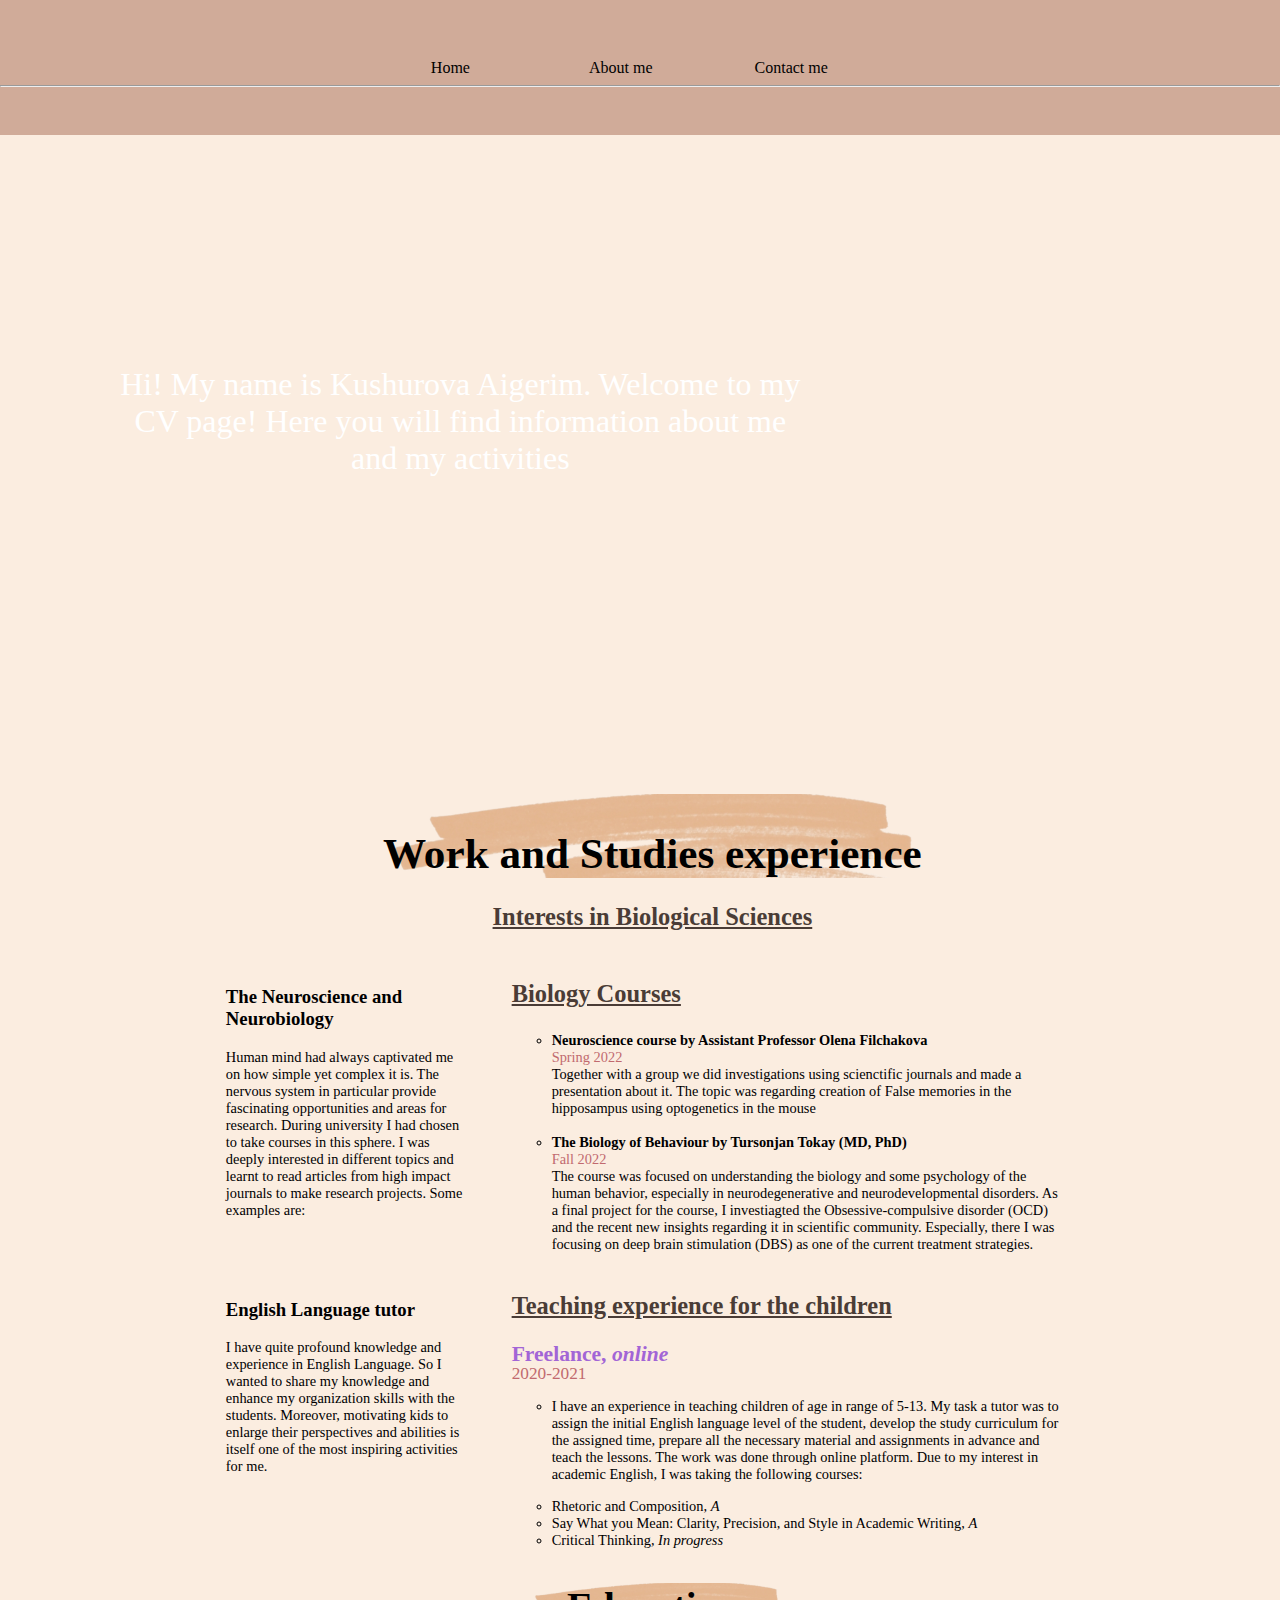
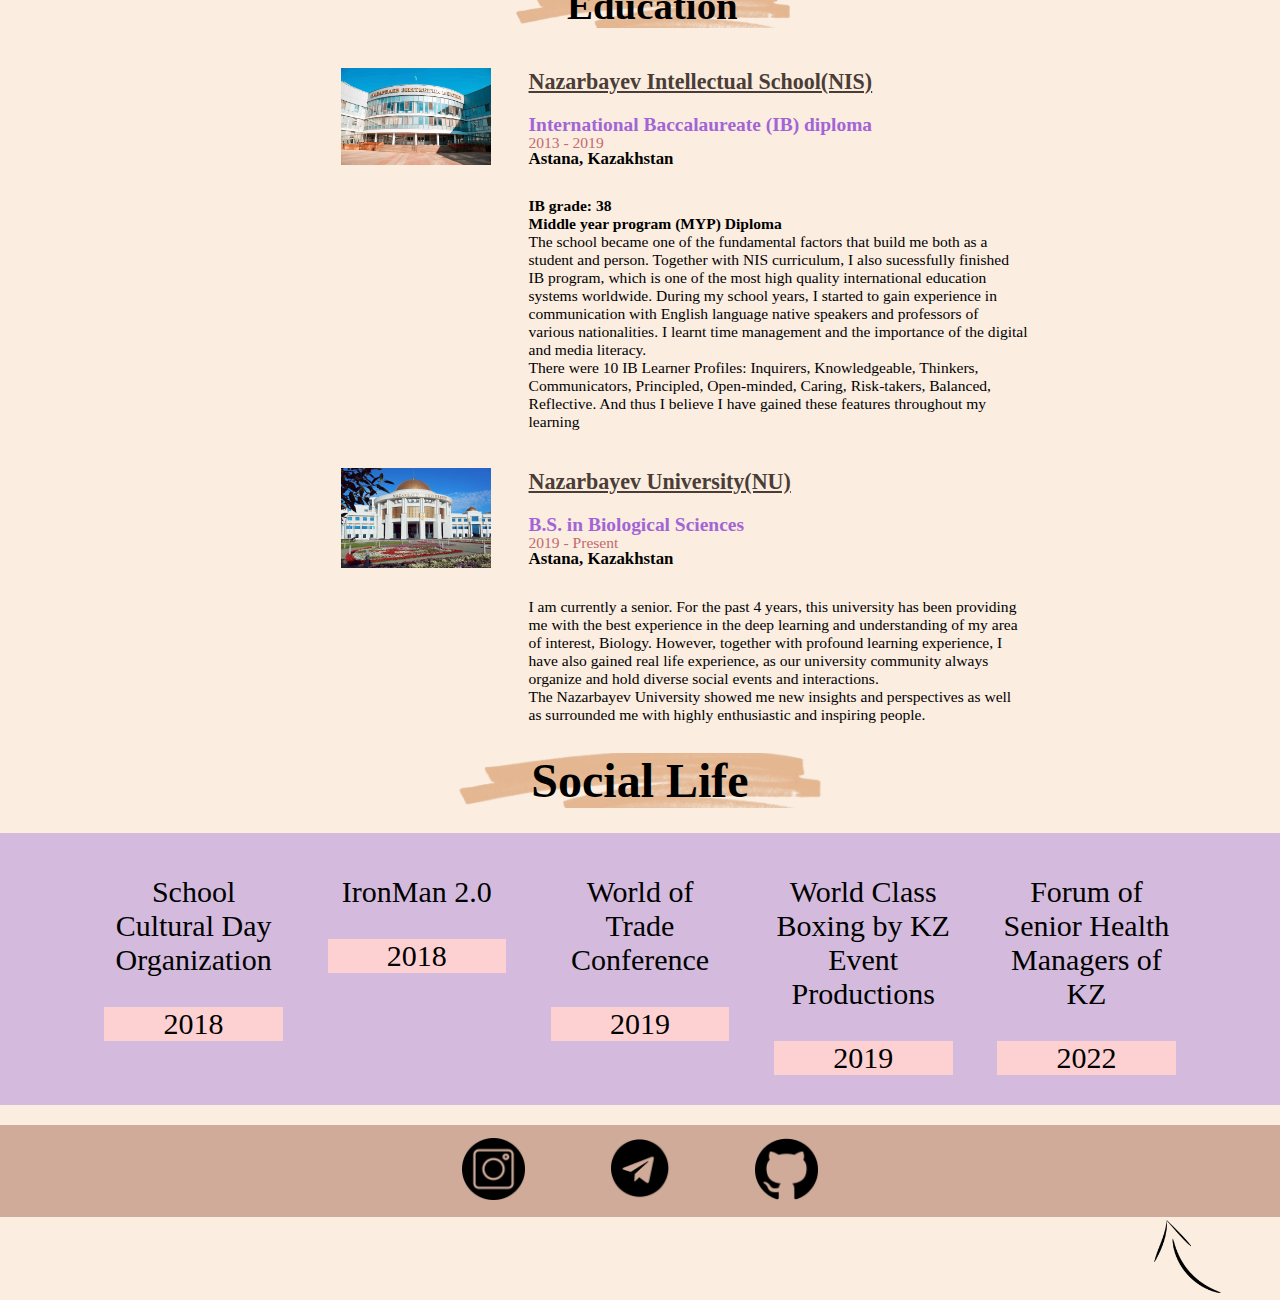
==== commit b250695b: "draft2" ====
--- a/index.html
+++ b/index.html
@@ -25,7 +25,16 @@
   <body>
 
     <!-- Navigation Bar -->
-    <nav id="nav"></nav>
+    <nav id="nav">
+    <div id="mymenu">
+      <ul style="text-align:center">
+      <li id="home" ><a href="index.html">Home</a></li>
+     <li id="nes"><a href="pages/about.html">About me</a></li>
+     <li id="contact"><a href="pages/contacts.html">Contact me</a></li>
+</ul><hr style="margin-bottom: 1%">  </div>
+    </nav>
+
+
     <header>
       <div class="banner">
         <p class="ban_p">
@@ -104,7 +113,7 @@
     <!--Social life-->
     
       <h1>Social Life</h1>
-      <div id="social">
+      <div id="sociall">
       <div class="V1">School Cultural Day Organization</div>
       <div class="V2">IronMan 2.0</div>
       <div class="V3">World of Trade Conference</div>
@@ -117,7 +126,11 @@
     </main>
 
     <!-- FOOTER -->
-    <footer id="footer"></footer>
+   <footer id="footer">
+      <div class="f1"><a href="https://www.instagram.com/_kushurova/"><img src="images/insta.png"></a></div>
+      <div class="f2"><a href="https://t.me/gera_dott"><img src="images/telegram.png"></a></div>
+      <div class="f3"><a href="https://github.com/AigerimKushurova"><img src="images/github.png"></a></div>
+</footer>
 
     <!-- My JavaScript code -->
     <script src="main.js"></script>
--- a/styles.css
+++ b/styles.css
@@ -9,14 +9,6 @@
   font-family: Optima;
 }
 
-#logo {
-  display: flex;
-  align-items: center;
-  font-size: 2em;
-  font-weight: bold;
-  color: white;
-  text-decoration: none;
-}
 
 nav {
   position: fixed;
@@ -32,22 +24,49 @@
   z-index: 2;
 }
 
-.a-nav {
-  color: white;
-  cursor: pointer;
-  text-decoration: none;
-  font-size: 14pt;
-  border-bottom: 3px solid white;
-}
-
-.a-nav:hover {
-  color: black;
-  background-color: white;
-}
-
-#me {
-  color: red;
-}
+
+
+
+#mymenu{
+  padding-top: -2%; 
+  padding-bottom: -5%;
+  width: 100%;
+  height: 2vh;
+}
+
+#mymenu ul {
+   list-style: horizontal;
+   text-align: center;
+   padding: 0;
+   margin: 0;
+   border: 5% ;
+   border color: black;
+}
+#mymenu li {
+  font-family: American Typewriter;
+  display: inline-block;
+  width: 10%;
+  border-bottom: none;
+  line-height: 50%;
+  font-size: 1em; 
+  font-weight: normal;
+}
+
+#mymenu a {
+   text-decoration: none;
+   color: black;
+   display: block;
+}
+#mymenu ul li a:visited{
+color: black;}
+
+#mymenu ul li a:hover, #mymenu ul li a#selected{ 
+color: lightyellow;
+
+}
+
+
+
 
 .nav-set {
   margin: 0;
@@ -66,7 +85,7 @@
   background-position: center;
   background-repeat: no-repeat;
   background-size: cover;
-  margin: -3% -2% 0 -2%;
+  margin: -2% -2% 0 -2%;
   vertical-align: middle;
   transition: width 2s, height 2s;
   float: left;
@@ -78,14 +97,15 @@
 }
 
 .ban_p{
-  padding-top: 30vh;
+  padding-top: 25vh;
   padding-left: 10%;
   padding-right: 37%;
 }
+
 .me{
   max-width: 25%;
   float: right;
-  margin-top: -45vh;
+  margin-top: -50vh;
   margin-right: 10%;
   transition: width 2s, height 2s;
 }
@@ -137,12 +157,13 @@
   height: 5%;
   background-position: center;
   background-repeat: no-repeat;
-  font-size: 3.5em;
+  font-size: 3em;
   text-align: center;
   z-index: 1;
   width: 100%;
   margin: 0;
   margin-top: -7%;
+  margin-bottom: 2%;
 }
 
 h3,h4,h5 {
@@ -194,7 +215,7 @@
   padding: 3%;
   margin: 3%;
   margin-top: 5%;
-  font-size: 1.1em;
+  font-size: 0.9em;
 }
 .first{ 
   padding-left: 5%;
@@ -215,18 +236,19 @@
 
 
 
-#social{
+#sociall{
   display:  flex;
   flex-direction: row;
-  background-color: #2196F3;
-  padding: 10px;
-  text-align: center;
-}
-
-#social > div {
-  background-color: yellow;
-  text-align: center;
-  padding: 20px 0;
+  background-color: #D4BBDD;
+  padding: 2% 10% 0 10%;
+  text-align: center;
+  margin-right: -5%;
+  margin-left: -5%;
+}
+
+#sociall > div {
+  text-align: center;
+  padding: 1.5% 2% 0 2%;
   font-size: 30px;
   border-color: black;
 }
@@ -237,44 +259,143 @@
 .V4{flex: 20%}
 .V5{flex: 20%}
 
+
+.h3_c, .conn {text-align: center;}
+#contact input[type="text"], 
+#contact input[type="email"], #contact input[type="tel"],
+ #contact textarea, #contact button[type="submit"]
+ { font:400 17px/16px "Times" sans-serif; }
+  
+
+.contact >#contact {
+  font-family: Times;
+  max-width: 50%;
+  background:#F2CDA2;
+  padding:16px;
+  margin: auto;
+  margin-top: 37px;
+  margin-bottom: 40px;
+  text-align: center;
+  border-color: white;
+  border-width: 2pt;
+}
+
+fieldset {
+  border: medium none !important;
+  margin: 0 0 10px;
+  max-width: 100%;
+  padding: 0;
+  width: 95%;
+}
+
+#contact h3 {
+  color: black;
+  display: block;
+  font-size: 20px;
+  font-weight: 400;
+  padding-bottom: 10px;
+}
+
+#contact h4 {
+  margin:auto;
+  display:block;
+  font-size:17px;
+padding-bottom: 10px;}
+
+
+#contact input[type="text"], #contact input[type="email"], 
+#contact input[type="tel"],  #contact textarea {
+  width:100%;
+  border:2px solid #CCC;
+  background:#FFF;
+  margin:0 0 5px;
+  padding:10px;
+}
+
+#contact input[type="text"]:hover, #contact input[type="email"]:hover, 
+#contact input[type="tel"]:hover, #contact input[type="url"]:hover, 
+#contact textarea:hover {
+  -webkit-transition:border-color 0.2s ease-in-out;
+  -o-transition:border-color 0.2s ease-in-out ;
+  -moz-transition:border-color 0.2s ease-in-out;
+  transition:border-color 0.2s ease-in-out;
+  border:1px solid #404040;
+}
+
+#contact textarea {
+  height:100px;
+  max-width:100%;
+  resize:none;
+}
+
+#contact button[type="submit"] {
+  cursor:pointer;
+  text-align: center;
+  width:50%;
+  border:none;
+  background:#D4BBDD;
+  color:white;
+  margin:0 0 1% 3% ;
+  padding:2%;
+  font-size:1em;
+}
+
+#contact button[type="submit"]:hover {
+  background:#09C;
+  -webkit-transition:background 0.2s ease-in-out;
+  -moz-transition:background 0.2s ease-in-out;
+  -o-transition:border-color 0.2s ease-in-out ;
+  transition:background-color 0.2s ease-in-out;
+}
+
+#contact button[type="submit"]:active { 
+  box-shadow:inset 0 1px 3px rgba(0, 0, 0, 0.5); }
+#contact input:focus, #contact textarea:focus {
+  outline:0;
+  border:3px solid #262626;
+}
+::-webkit-input-placeholder {
+ color:#888;
+}
+:-moz-placeholder {
+ color:#888;
+}
+::-moz-placeholder {
+ color:#888;
+}
+:-ms-input-placeholder {
+ color:#888;
+}
+
+hr{
+  margin-bottom: 1%;
+}
+.hobbies{
+  text-align: center;
+  font-size: 1.2em;
+}
+.hobbies >ul> li{list-style-type:none;}
+
+
 /* FOOTER */
-footer {
+#footer {
   position: sticky;
   top: 100vh;
-  height: 20vh;
   display: grid;
-  grid-template-columns: 50px 50px 50px auto;
-
+  grid-template-columns: auto auto auto ;
+  gap: 2%;
   color: white;
-  background-color: yellow;
-}
-.social {
-  display: flex;
-  align-items: center;
-  justify-content: center;
-}
-.follow {
-  margin-top: 10px;
-  font-size: 1.5rem;
-  font-weight: bold;
-  grid-column: 1 / 5;
-  grid-row: 1 / 2;
-}
-.fb {
-  grid-column: 1 / 2;
-  grid-row: 2 / 3;
-}
-.insta {
-  grid-column: 2 / 3;
-  grid-row: 2 / 3;
-}
-.git {
-  grid-column: 3 / 4;
-  grid-row: 2 / 3;
-}
-footer a {
-  color: white;
-}
+  background-color: #D0AB99;
+  padding: 1% 5% 1% 5%;
+
+}
+#footer > div {
+  text-align: center; height: 10%}
+#footer > div > a> img{ max-width: 17%;
+}
+.f1>a>img {float: right; margin-right: -25%;}
+.f3>a>img {float: left; margin-left: -25%;}
+
 /*******************************/
 
 
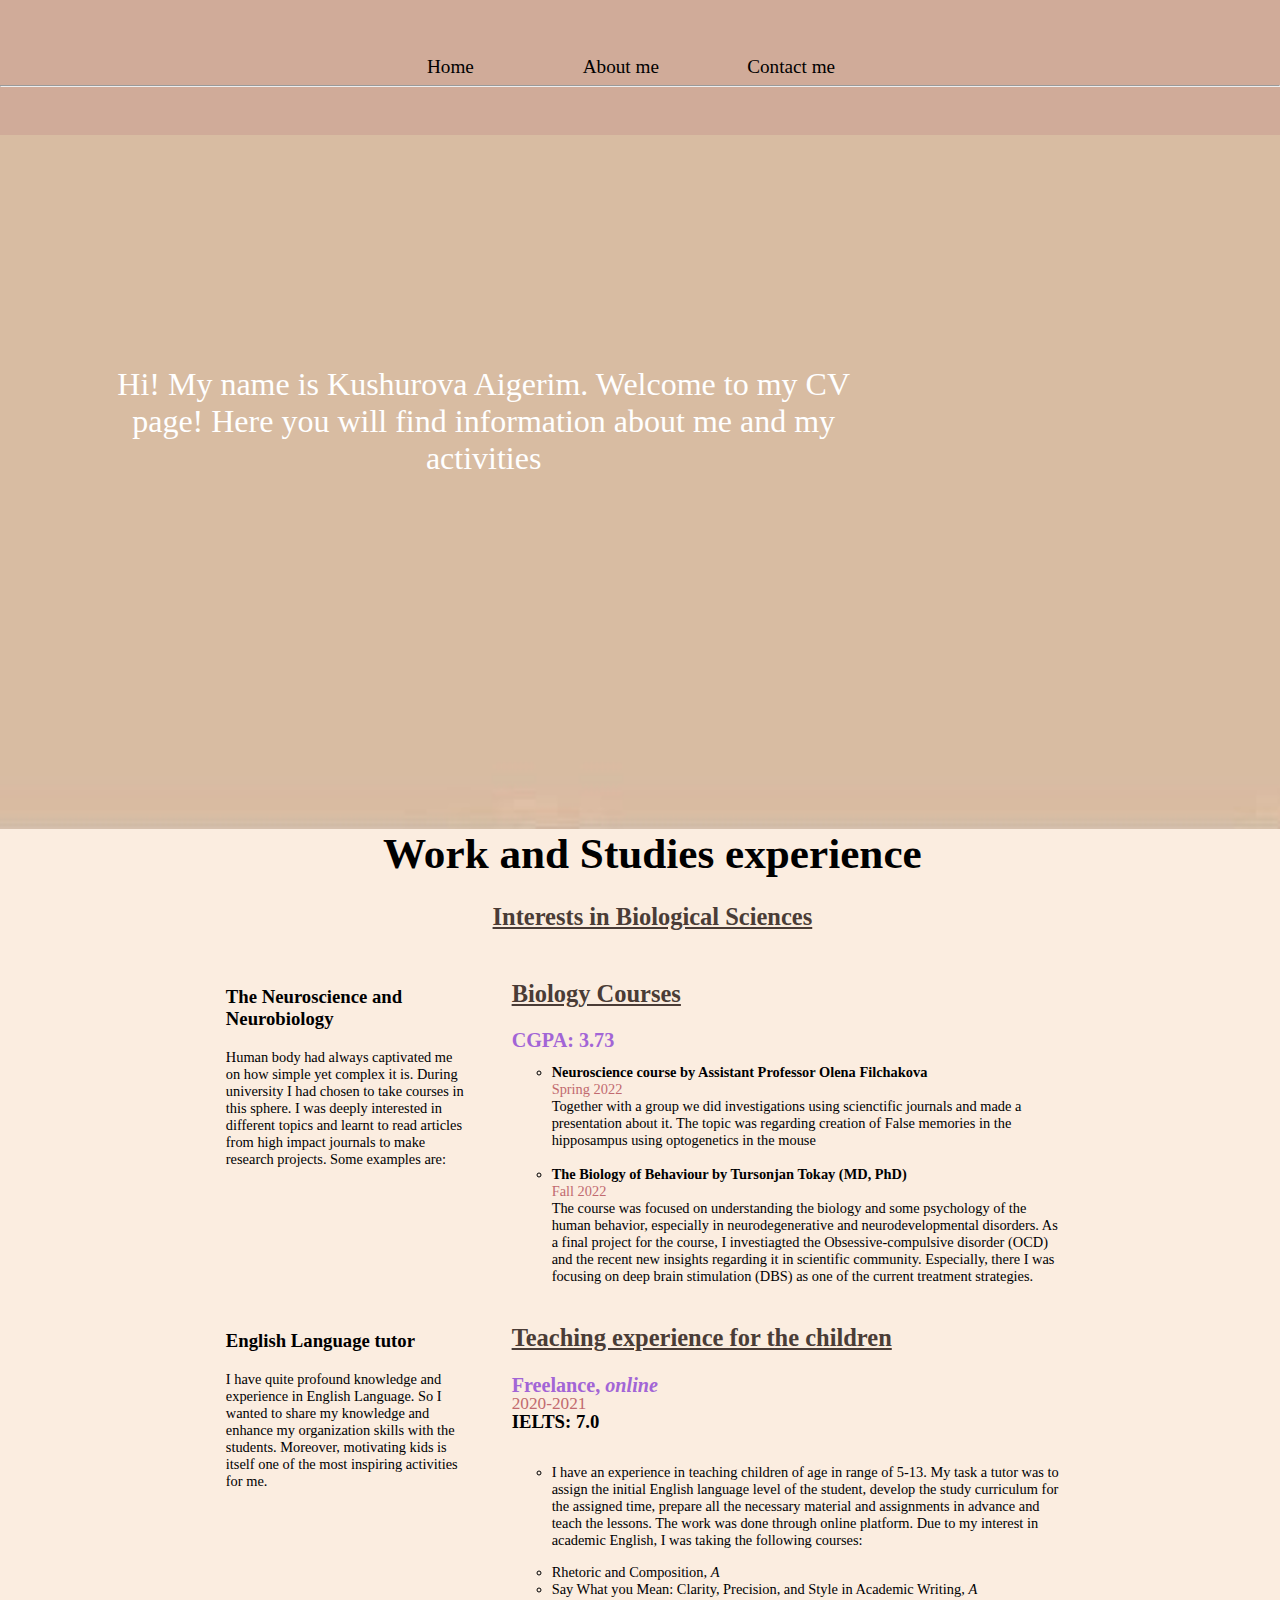
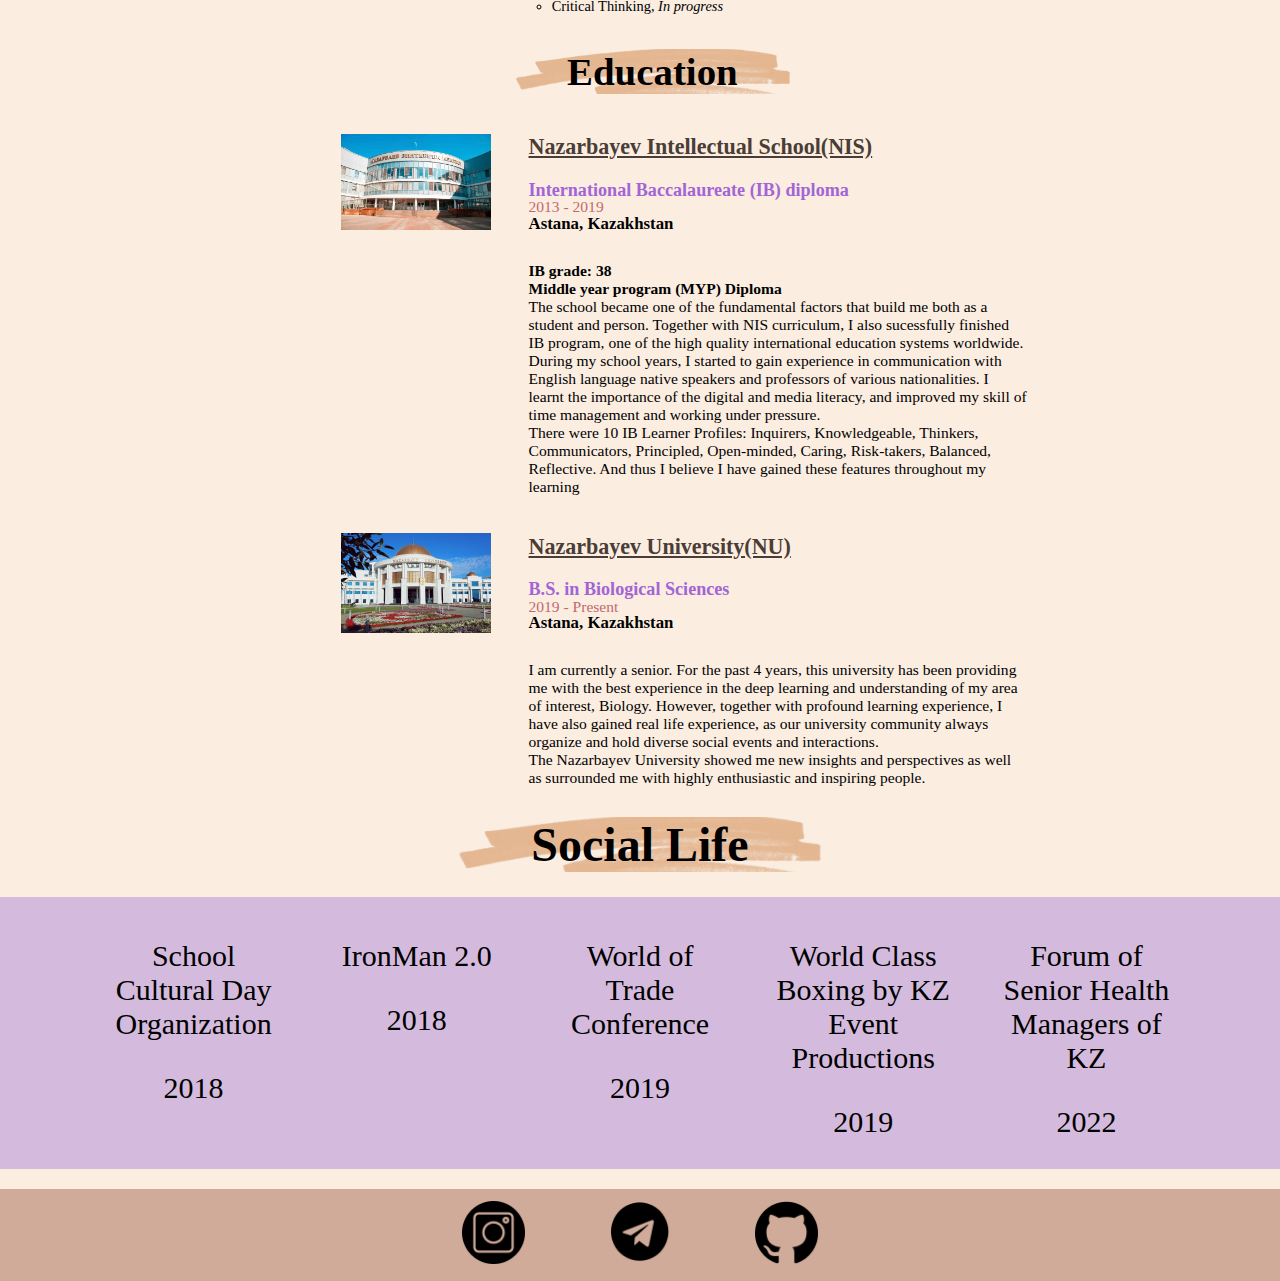
==== commit b039b4c2: "Project" ====
--- a/index.html
+++ b/index.html
@@ -1,24 +1,11 @@
 <!DOCTYPE html>
 <html>
-  <head>
+    <head id="webhead">
     <title>Aigerim Kushurova</title>
     <meta charset="UTF-8">
     <meta http-equiv="X-UA-Compatible" content="IE=edge">
     <meta name="viewport" content="width=device-width, initial-scale=1.0">
     <link rel="stylesheet" href="styles.css" />
-    <!-- FontAwesome -->
-    <link
-      href="../resources/fontawesome-6.2.1/css/fontawesome.min.css"
-      rel="stylesheet"
-    />
-    <link
-      href="../resources/fontawesome-6.2.1/css/brands.css"
-      rel="stylesheet"
-    />
-    <link
-      href="../resources/fontawesome-6.2.1/css//solid.css"
-      rel="stylesheet"
-    />
     <link rel="shortcut icon" href="images/web_icon.png" type="image/png">
   </head>
   
@@ -26,12 +13,14 @@
 
     <!-- Navigation Bar -->
     <nav id="nav">
+ 
     <div id="mymenu">
-      <ul style="text-align:center">
-      <li id="home" ><a href="index.html">Home</a></li>
-     <li id="nes"><a href="pages/about.html">About me</a></li>
-     <li id="contact"><a href="pages/contacts.html">Contact me</a></li>
-</ul><hr style="margin-bottom: 1%">  </div>
+      <ul class=ul_menu>
+        <li id="home" ><a href="index.html">Home</a></li>
+        <li id="nes"><a href="pages/about.html">About me</a></li>
+        <li id="contact"><a href="pages/contacts.html">Contact me</a></li>
+      </ul><hr style="margin-bottom: 1%">  
+    </div>
     </nav>
 
 
@@ -39,7 +28,7 @@
       <div class="banner">
         <p class="ban_p">
       Hi! My name is Kushurova Aigerim. Welcome to my CV page! Here you will find information about me and my activities</p> 
-      <img class="me" src="images/banner_img.png">
+      <img class="me" src="images/banner_img.PNG">
            
        </div>     
     </header>
@@ -48,15 +37,15 @@
     <main id="content">
     <!--Work-->
     <div class= "first">
-    <h1 class="work">Work and Studies experience</h1>
+    <h1 class="work" id ="h_op">Work and Studies experience</h1>
     <h3>Interests in Biological Sciences</h3>  
     <div class="first_ww">
       <div class="first_edu">
       <div class="nis"><p id="left_topic">The Neuroscience and Neurobiology</p>
-          <p>Human mind had always captivated me on how simple yet complex it is. The nervous system in particular provide fascinating opportunities and areas for research. During university I had chosen to take courses in this sphere. I was deeply interested in different topics and learnt to read articles from high impact journals to make research projects. Some examples are:</p></div>
+          <p>Human body had always captivated me on how simple yet complex it is. During university I had chosen to take courses in this sphere. I was deeply interested in different topics and learnt to read articles from high impact journals to make research projects. Some examples are:</p></div>
       <div class="school">
         <h3>Biology Courses</h3> 
-
+         <h4> CGPA: 3.73</h4>
         <ul>
             <li><b>Neuroscience course by Assistant Professor Olena Filchakova
             </b><br><p class="date">Spring 2022</p><br>Together with a group we did investigations using scienctific journals and made a presentation about it. The topic was regarding creation of False memories in the hipposampus using optogenetics in the mouse</li><br>
@@ -67,11 +56,12 @@
     </div>
 
     <div class="second_edu"> 
-      <div class="nis"><p id="left_topic">English Language tutor</p><p>I have quite profound knowledge and experience in English Language. So I wanted to share my knowledge and enhance my organization skills with the students. Moreover, motivating kids to enlarge their perspectives and abilities is itself one of the most inspiring activities for me.</p></div>
+      <div class="nis"><p id="left_topic">English Language tutor</p><p>I have quite profound knowledge and experience in English Language. So I wanted to share my knowledge and enhance my organization skills with the students. Moreover, motivating kids is itself one of the most inspiring activities for me.</p></div>
       <div class="school">
         <h3>Teaching experience for the children</h3>  
         <h4>Freelance, <i>online</i></h4>
         <p class="date">2020-2021</p>
+        <h5>IELTS: 7.0</h5>
         <ul><li><p>I have an experience in teaching children of age in range of 5-13. My task a tutor was to assign the initial English language level of the student, develop the study curriculum for the assigned time, prepare all the necessary material and assignments in advance and teach the lessons. The work was done through online platform. Due to my interest in academic English, I was taking the following courses:</p></li>
         <li>Rhetoric and Composition, <i>A</i></li>
         <li>Say What you Mean: Clarity, Precision, and Style in Academic Writing, <i>A</i></li><li>Critical Thinking, <i>In progress</i></li></ul>
@@ -91,7 +81,7 @@
         <h4>International Baccalaureate (IB) diploma</h4>
         <p class="date">2013 - 2019</p>
         <h5>Astana, Kazakhstan</h5>
-        <p><b>IB grade: 38</b><br><b>Middle year program (MYP) Diploma</b><br>The school became one of the fundamental factors that build me both as a student and person. Together with NIS curriculum, I also sucessfully finished IB program, which is one of the most high quality international education systems worldwide. During my school years, I started to gain experience in communication with English language native speakers and professors of various nationalities. I learnt time management and the importance of the digital and media literacy.<br>
+        <p><b>IB grade: 38</b><br><b>Middle year program (MYP) Diploma</b><br>The school became one of the fundamental factors that build me both as a student and person. Together with NIS curriculum, I also sucessfully finished IB program, one of the high quality international education systems worldwide. During my school years, I started to gain experience in communication with English language native speakers and professors of various nationalities. I learnt the importance of the digital and media literacy, and improved my skill of time management and working under pressure.<br>
         There were 10 IB Learner Profiles: Inquirers, Knowledgeable, Thinkers, Communicators, Principled, Open-minded, Caring, Risk-takers, Balanced, Reflective. And thus I believe I have gained these features throughout my learning</p>
       </div>
     </div>
--- a/styles.css
+++ b/styles.css
@@ -8,6 +8,7 @@
   display: block;
   font-family: Optima;
 }
+
 
 
 nav {
@@ -33,7 +34,7 @@
   width: 100%;
   height: 2vh;
 }
-
+.ul_menu {text-align: center;}
 #mymenu ul {
    list-style: horizontal;
    text-align: center;
@@ -47,8 +48,8 @@
   display: inline-block;
   width: 10%;
   border-bottom: none;
-  line-height: 50%;
-  font-size: 1em; 
+  line-height: 70%;
+  font-size: 1.2em; 
   font-weight: normal;
 }
 
@@ -68,31 +69,24 @@
 
 
 
-.nav-set {
-  margin: 0;
-  display: flex;
-  flex-direction: row;
-  align-items: center;
-}
-
 .banner {
   text-align: center;
   color:  white;
   font-size: 2em ;
   font-family: Baskerville;
-  background-image: url("images/banner_back.jpg");
+  background-image: url("images/banner_back.JPG");
   height: 80vh;
   background-position: center;
   background-repeat: no-repeat;
   background-size: cover;
-  margin: -2% -2% 0 -2%;
+  margin: -2% -7% 0 -2%;
   vertical-align: middle;
   transition: width 2s, height 2s;
   float: left;
 }
 /*img transition*/
 .banner:hover {
-  height: 83vh;
+  height: 87vh;
   font-size: 2.2em ;
 }
 
@@ -113,6 +107,8 @@
 .me:hover {
   max-width: 27%;
   margin-right: 8%;
+  margin-top: -55vh;
+  z-index: 1;
 }
 
 li {
@@ -122,20 +118,8 @@
   align-items: center;
   height: 100%;
 }
-.checkbox {
-  display: none;
-  position: absolute;
-  top: 30px;
-  right: 0;
-  cursor: pointer;
-}
-.hamburger-icon {
-  display: none;
-  position: absolute;
-  top: 30px;
-  right: 0;
-  cursor: pointer;
-}
+
+
 
 /** MAIN **/
 main {
@@ -146,7 +130,7 @@
 
 /*** CSS Grids ***/
 .work{
-  margin-top: 60vh;
+  margin-top: 35%;
   background-size: 50%;
 }
 
@@ -165,6 +149,10 @@
   margin-top: -7%;
   margin-bottom: 2%;
 }
+.hobbies > h1, .container_grid12> h1  {margin-top: 1.5%;
+}
+
+
 
 h3,h4,h5 {
   font-family: Optima;
@@ -178,11 +166,11 @@
 }
 h4{
   color: #A265D6;
-  font-size: 1.5em;
+  font-size: 1.4em;
   margin-bottom: -0.5%;
   margin-top: -0.5%;
-
-}
+}
+
 h5{
  font-size: 1.3em;
  margin-top: -0.5%;
@@ -233,7 +221,7 @@
   color: #C16A6F;
   margin: 0;
 }
-
+.date:hover{color: #5D3C3E;}
 
 
 #sociall{
@@ -244,6 +232,7 @@
   text-align: center;
   margin-right: -5%;
   margin-left: -5%;
+
 }
 
 #sociall > div {
@@ -251,38 +240,84 @@
   padding: 1.5% 2% 0 2%;
   font-size: 30px;
   border-color: black;
-}
-
-.V1{flex: 20%}
-.V2{flex: 20%}
-.V3{flex: 20%}
-.V4{flex: 20%}
-.V5{flex: 20%}
+  width: 20%;
+}
+
+
+
+
+.container_grid12{
+  text-align: center; 
+  margin: 12% 5% 0 5%;
+  font-size: 1em;
+}
+.low{
+  text-align: center;
+  padding: 2%;
+  display: flex;
+  flex-flow: row wrap;
+  margin:auto;
+  justify-content: center;  
+  align-items: center;
+  width: 90%;
+}
+.low> div{
+    border: 3px solid #D4BBDD;
+    border-radius: 3%;
+    border-style: outset;
+    width:32%;
+    text-align: center;
+    position: relative;
+    max-width: 40%;
+    height: 100%;
+}
+
+.low .card-header {
+  background-color: #F4CECF;
+  border-radius: 8%;
+  width: 100%;
+  font-weight: bolder;
+  font-size: 1.2em;
+}
+.card-text {
+  height: 15vh;
+  text-align: center;
+  display: block;
+}
+
+.low img {
+  max-width: 30%;
+  max-height: 100%;
+}
+.js> img, .pyt img {max-width: 150%;}
+
 
 
 .h3_c, .conn {text-align: center;}
 #contact input[type="text"], 
 #contact input[type="email"], #contact input[type="tel"],
  #contact textarea, #contact button[type="submit"]
- { font:400 17px/16px "Times" sans-serif; }
+ { font:400 1em/0.9em "Times" sans-serif; }
   
+
+
 
 .contact >#contact {
   font-family: Times;
-  max-width: 50%;
+  max-width: 40%;
   background:#F2CDA2;
-  padding:16px;
+  padding:1%;
   margin: auto;
-  margin-top: 37px;
-  margin-bottom: 40px;
+  margin-top: 2%;
+  margin-bottom: 5%;
   text-align: center;
   border-color: white;
-  border-width: 2pt;
+  border-width: 1%;
 }
 
 fieldset {
   border: medium none !important;
-  margin: 0 0 10px;
+  margin: 0 0 1%;
   max-width: 100%;
   padding: 0;
   width: 95%;
@@ -291,25 +326,26 @@
 #contact h3 {
   color: black;
   display: block;
-  font-size: 20px;
+  font-size: 1em;
   font-weight: 400;
-  padding-bottom: 10px;
+  padding-bottom: 1%;
 }
 
 #contact h4 {
   margin:auto;
   display:block;
-  font-size:17px;
-padding-bottom: 10px;}
+  font-size:1em;
+padding-bottom: 1%;}
 
 
 #contact input[type="text"], #contact input[type="email"], 
 #contact input[type="tel"],  #contact textarea {
   width:100%;
-  border:2px solid #CCC;
+  border:1% solid #CCC;
   background:#FFF;
-  margin:0 0 5px;
-  padding:10px;
+  margin:0 0 1%;
+  padding:1%;
+  font-size: 1em;
 }
 
 #contact input[type="text"]:hover, #contact input[type="email"]:hover, 
@@ -319,11 +355,11 @@
   -o-transition:border-color 0.2s ease-in-out ;
   -moz-transition:border-color 0.2s ease-in-out;
   transition:border-color 0.2s ease-in-out;
-  border:1px solid #404040;
+  border:1% solid #404040;
 }
 
 #contact textarea {
-  height:100px;
+  height:10vh;
   max-width:100%;
   resize:none;
 }
@@ -349,10 +385,10 @@
 }
 
 #contact button[type="submit"]:active { 
-  box-shadow:inset 0 1px 3px rgba(0, 0, 0, 0.5); }
+  box-shadow:inset 0 0.5% 1% rgba(0, 0, 0, 0.5); }
 #contact input:focus, #contact textarea:focus {
   outline:0;
-  border:3px solid #262626;
+  border:1% solid #262626;
 }
 ::-webkit-input-placeholder {
  color:#888;
@@ -366,6 +402,12 @@
 :-ms-input-placeholder {
  color:#888;
 }
+
+marquee {
+  font-size:0.9em ;
+  color:#595959}
+
+
 
 hr{
   margin-bottom: 1%;
@@ -396,10 +438,280 @@
 .f1>a>img {float: right; margin-right: -25%;}
 .f3>a>img {float: left; margin-left: -25%;}
 
+.hob {background-color: #FDD1D2; padding: 2%; margin: 0 -5% 3% -5%; border: 3pt solid #D4BBDD; border-style: dotted solid;}
+
 /*******************************/
 
 
-
-
-
-
+.form_backup{
+  text-align: center;
+  font-family: Times;
+  margin: 3%;
+}
+
+
+
+
+/*tablet*/
+@media screen and ((min-width: 768px) and (max-width: 1023px)) {
+
+nav {
+  align-items: center;
+  font-size: 1.5em;
+  height: 20vh;
+  text-align: center;
+}
+
+.banner {
+  font-size: 1.5em;
+  height: 70vh;
+}
+
+.banner:hover {
+  height: 75vh;
+  font-size: 1.7em ;
+  line-height: 1.6;
+  word-break: keep-all;
+}
+.me{
+  max-width: 30%;
+  margin-top: -25%;
+  margin-right: 8%;
+  transition: width 2s, height 2s;
+}
+
+.me:hover {
+  max-width: 32%;
+  margin-top: -30%;
+  z-index: 1;
+}
+nav{padding-top: -5%; font-size: 1.1em; line-height: 70%;}
+
+
+.work{
+  margin-top: 50%;
+  background-size: 70%;
+}
+
+#sociall  {
+  display: grid;
+  grid-template-columns: auto auto auto auto auto auto;
+  grid-template-rows: auto auto;
+  text-align: center;
+  font-size: 0.7em;
+}
+#sociall > div{padding-left: 30%;
+}
+
+.V1 {grid-area: 1 / 1 / 2 / 3;width: 100%;}
+.V2 {grid-area: 1 / 3 / 2 / 5;width: 100%}
+.V3 {grid-area: 1 / 5 / 2 / 7;width: 100%}
+.V4 {grid-area: 2 / 1 / 3 / 4;width: 100%}
+.V5 {grid-area: 2 / 4 / 3 / 7;width: 100%}
+
+/*about me page*/
+.container_grid12{font-size: 1.5em;}
+.low{
+  width: 95%;
+}
+.low> div{
+    position: relative;
+    max-width: 40%;
+    height: 100%;
+}
+.low .card-header {
+  width: 100%;
+  font-weight: bolder;
+  font-size: 1.2em;
+}
+.low >.htmll {width: 30%}
+.low >.csss {width: 30%}
+.low >.jss {width: 30%}
+.low >.python {width: 30%}
+.low >.adobe {width: 30%}
+.low >.microsoft {width: 30%}
+
+
+/*contact page*/
+.contact >#contact {
+  max-width: 70%;
+}
+.h3_c{font-size:1.8em; margin-top: 2%;}
+.conn {font-size:1.5em;}
+#contact input[type="text"], #contact input[type="email"], 
+#contact input[type="tel"],  #contact textarea {
+    font-size: 1.1em;}
+#contact h4 {font-size: 1.3em;}
+
+marquee{font-size: 1em;}
+
+}
+
+
+
+/*phone*/
+@media screen and (min-width: 300px) and (max-width: 767px) {
+
+nav {
+  display: block;
+  align-items: center;
+  font-size: 1.5em;
+  height: 28vh;
+  text-align: center;
+}
+#mymenu ul {
+   list-style: vertical;
+   text-align: center;
+   display: grid;
+  grid-template-columns: auto ;
+  grid-template-rows: auto auto auto;
+  grid-gap: 2vh;
+  padding-top: 2%;
+ }
+#mymenu ul li a{text-align: center; width: 100%}
+#home{grid-area: 1 / 1 / 2 / 2;width: 100%; padding-left: 40%;}
+#nes{grid-area: 2 / 1 / 3 / 2;width: 100%;padding-left: 40%;}
+#contact{grid-area: 3 / 1 / 4 / 2;width: 100%;padding-left: 40%;}
+
+
+
+.banner {
+  font-size: 1.6em;
+  height: 75vh;
+}
+
+.ban_p{
+  padding-top: 30vh;
+  padding-right: 15%;
+  position:  relative;
+  z-index: 1;
+}
+
+
+.banner:hover {
+  height: 75vh;
+  font-size: 1.6em ;
+
+
+}
+.me{
+  max-width: 50%;
+  margin-top: -40%;
+  margin-right: 25%;
+  transition: width 2s, height 2s;
+  position:  relative;
+  -webkit-filter: brightness(70%);
+}
+
+.me:hover {
+  max-width: 53%;
+  margin-top: -45%;
+  margin-right: 25%;
+}
+.work{
+  margin-top: 70vh;
+  background-size: 100%;
+}
+
+.first_edu, .second_edu{
+  display: flex;
+  flex-direction: column;
+  text-align: left;
+  margin-right: 3%;
+  margin-left: 3%;
+  font-size: 1.5em;
+  margin-bottom: 5%;
+}
+.first, .second {
+  padding: 1%;
+  margin: 3%;
+}
+
+
+.nis{
+  flex: 100%;
+  text-align: center;
+}
+.nis > img {
+  max-width: 100%;
+  padding-top: 10%;
+  padding-left: 0%;
+}
+
+.school{
+  flex: 100%;
+  padding: 1%;
+}
+
+
+h1 {
+  text-align: center;
+  background-image: url("images/brush.png");
+  background-size: 50%;
+  height: 10%;
+  background-position: center;
+  background-repeat: no-repeat;
+}
+
+#sociall  {
+  display: grid;
+  grid-template-columns: 50% 50%;
+  grid-template-rows: auto auto auto;
+  text-align: center;
+  font-size: 0.8em;
+  padding: 2% 0 2% 0;
+}
+#sociall >div {transform: translateX(100%);}
+
+.V1 {grid-area: 1 / 1 / 2 / 2;width: 100%;}
+.V2 {grid-area: 1 / 2 / 2 / 3;width: 100%}
+.V3 {grid-area: 2 / 1 / 3 / 2;width: 100%}
+.V4 {grid-area: 2 / 2 / 3 / 3;width: 100%}
+.V5 {grid-area: 3 / 1 / 4 / 3;width: 100%; margin-left: 13%;}
+
+#footer > div {
+   padding: 10%}
+#footer > div > a> img{ max-width: 55%;
+}
+
+.hob{font-size: 2em;}
+
+.container_grid12{font-size: 1.5em; margin: 30% 0 5% 0}
+.low{
+  width: 100%;
+}
+.low> div{
+    position: relative;
+    max-width: 70%;
+    height: 100%;
+}
+.low .card-header {
+  width: 100%;
+  font-weight: bolder;
+  font-size: 1.3em;
+}
+.low >.htmll {width: 70%}
+.low >.csss {width: 70%}
+.low >.jss {width: 70%}
+.low >.python {width: 70%}
+.low >.adobe {width: 70%}
+.low >.microsoft {width: 70%}
+
+.form_backup{font-size: 1.5em;}
+.sum {background-color:"#AB82D5"; font-size: 1.5em; width: 70%; margin-top: 3%;}
+
+
+.contact >#contact {
+  max-width: 95%;
+}
+.h3_c{font-size:2.5em; margin-top: 12%;}
+.conn {font-size:1.7em;}
+#contact input[type="text"], #contact input[type="email"], 
+#contact input[type="tel"],  #contact textarea {
+    font-size: 1.3em;}
+#contact h4 {font-size: 1.3em;}
+
+marquee{font-size: 1.3em;}
+}
+#contact button[type="submit"]{margin:4%; width: 60%;
+  font-size:2em;} }
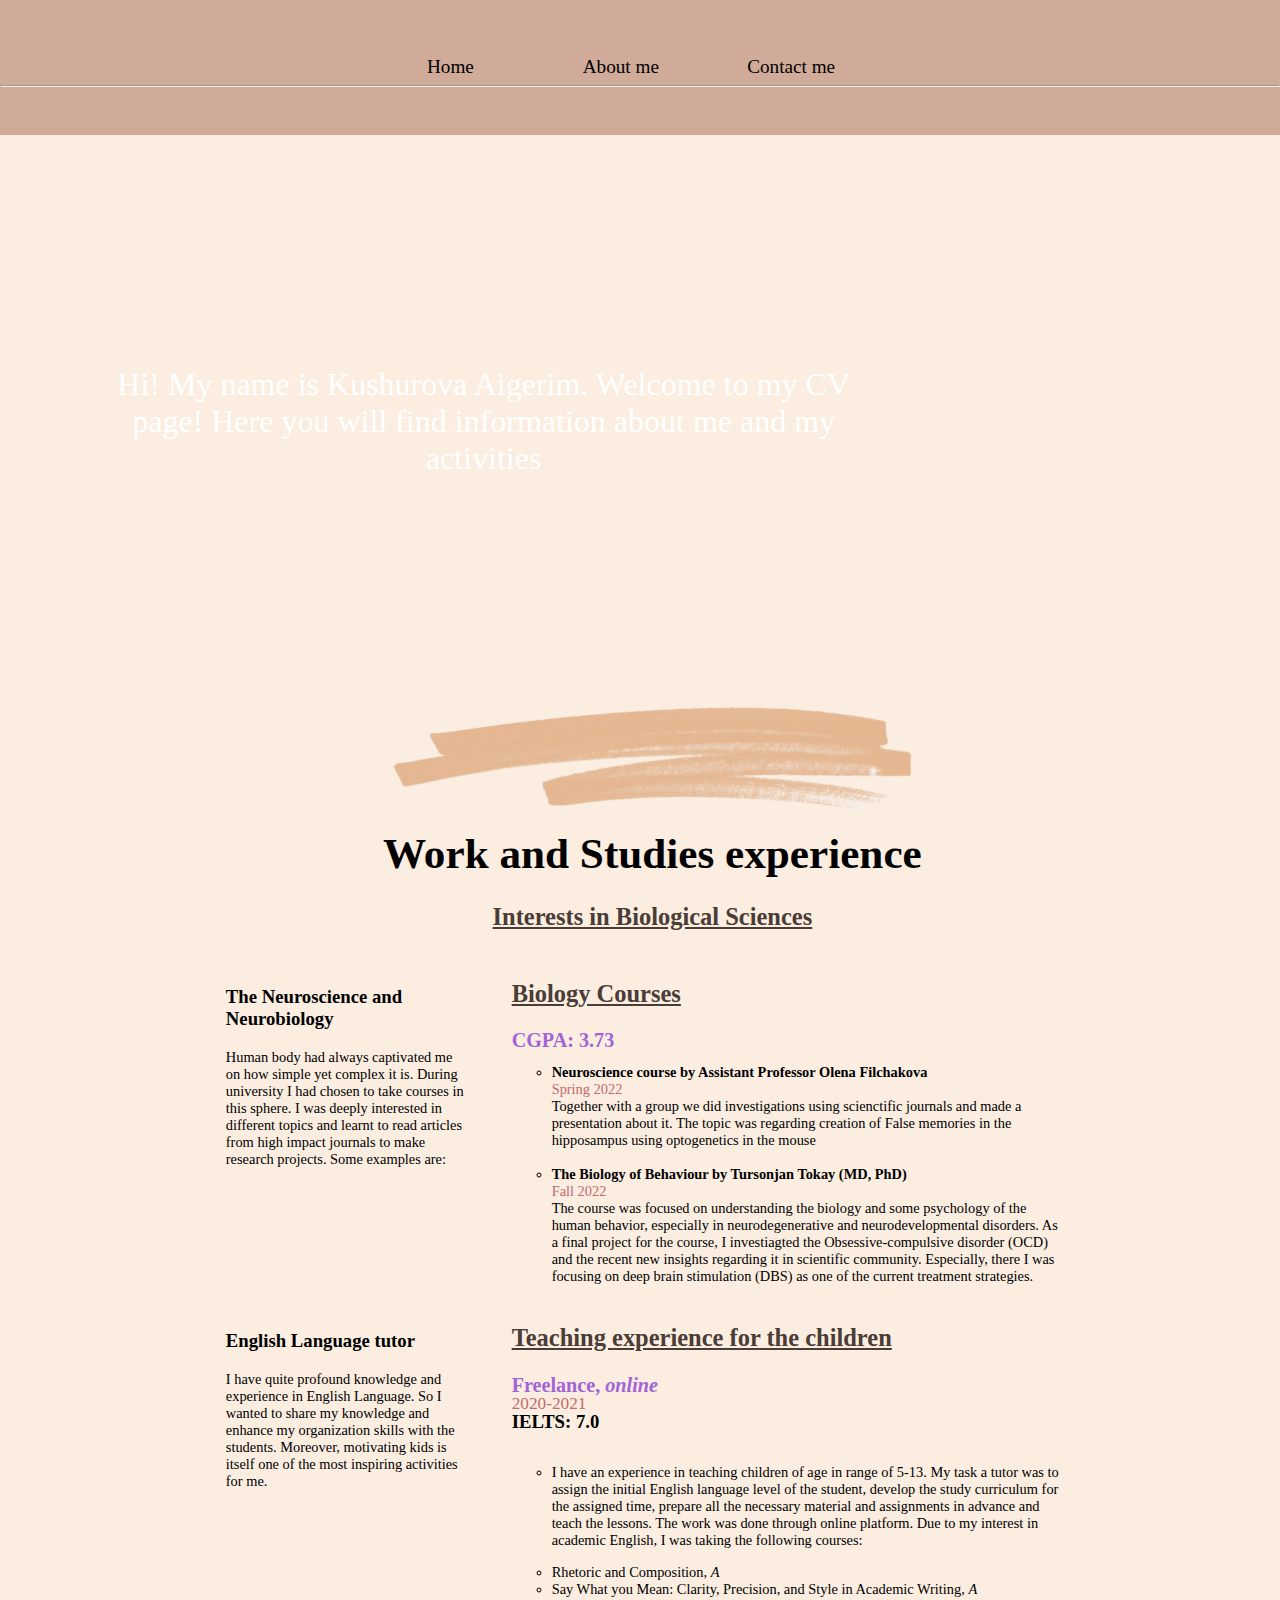
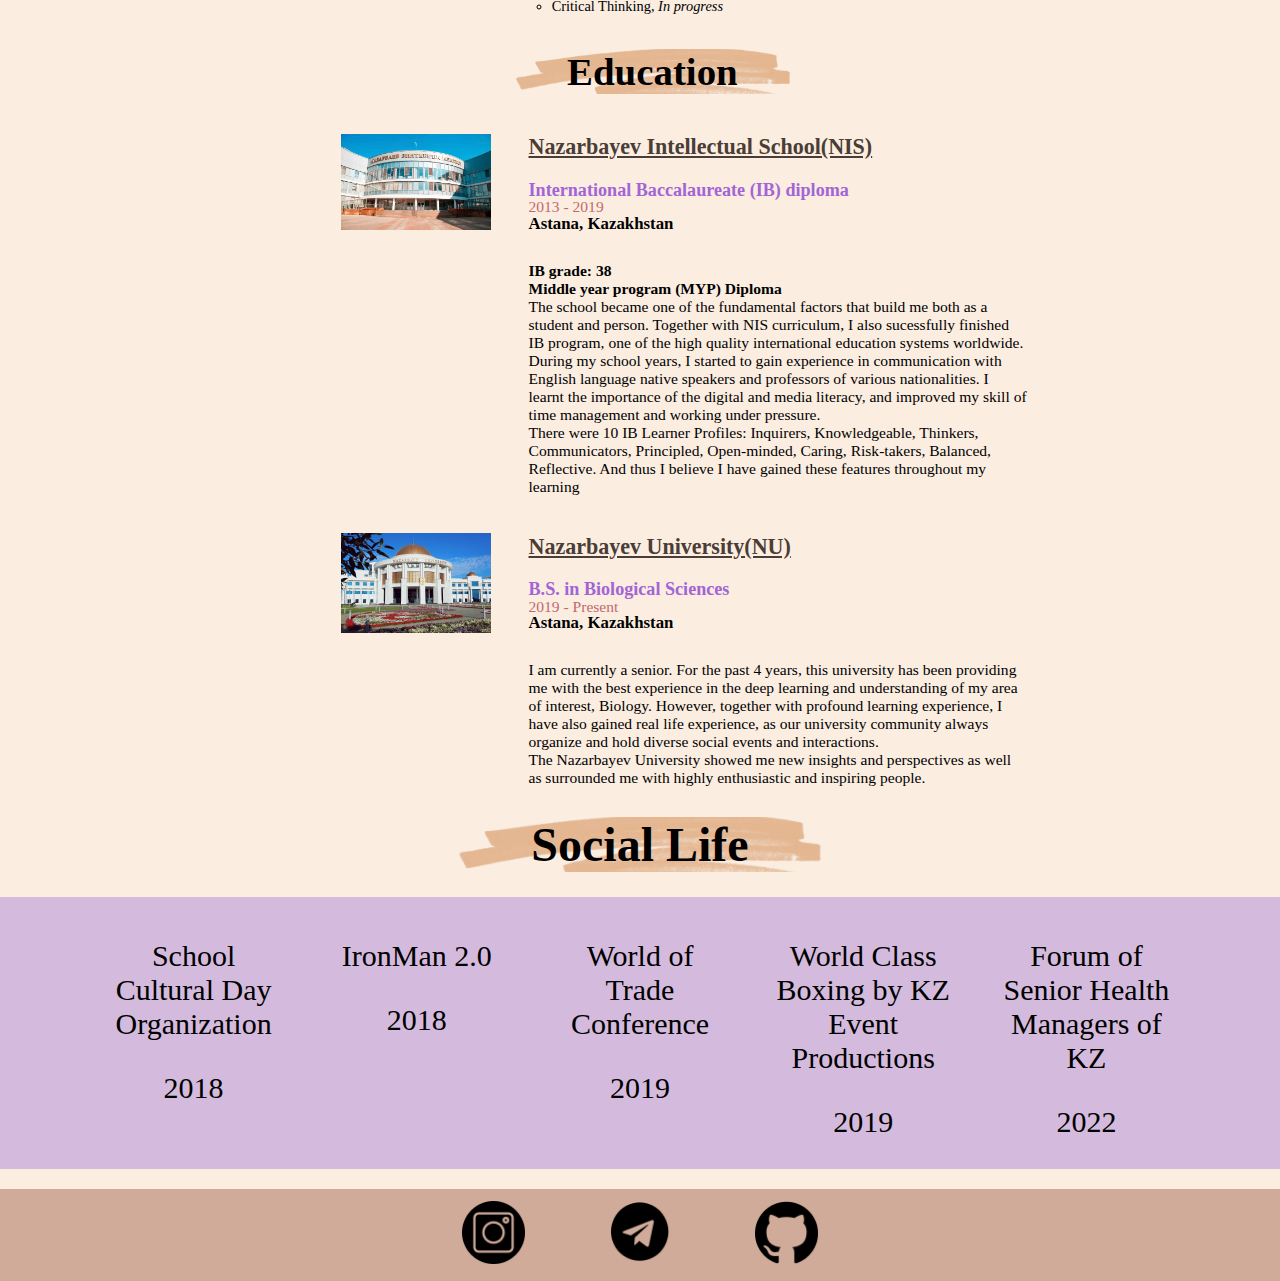
==== commit 1c7c4800: "Project Final" ====
--- a/index.html
+++ b/index.html
@@ -28,7 +28,7 @@
       <div class="banner">
         <p class="ban_p">
       Hi! My name is Kushurova Aigerim. Welcome to my CV page! Here you will find information about me and my activities</p> 
-      <img class="me" src="images/banner_img.PNG">
+      <img class="me" src="images/banner_img.png">
            
        </div>     
     </header>
--- a/styles.css
+++ b/styles.css
@@ -74,7 +74,7 @@
   color:  white;
   font-size: 2em ;
   font-family: Baskerville;
-  background-image: url("images/banner_back.JPG");
+  background-image: url("images/banner_back.jpg");
   height: 80vh;
   background-position: center;
   background-repeat: no-repeat;
